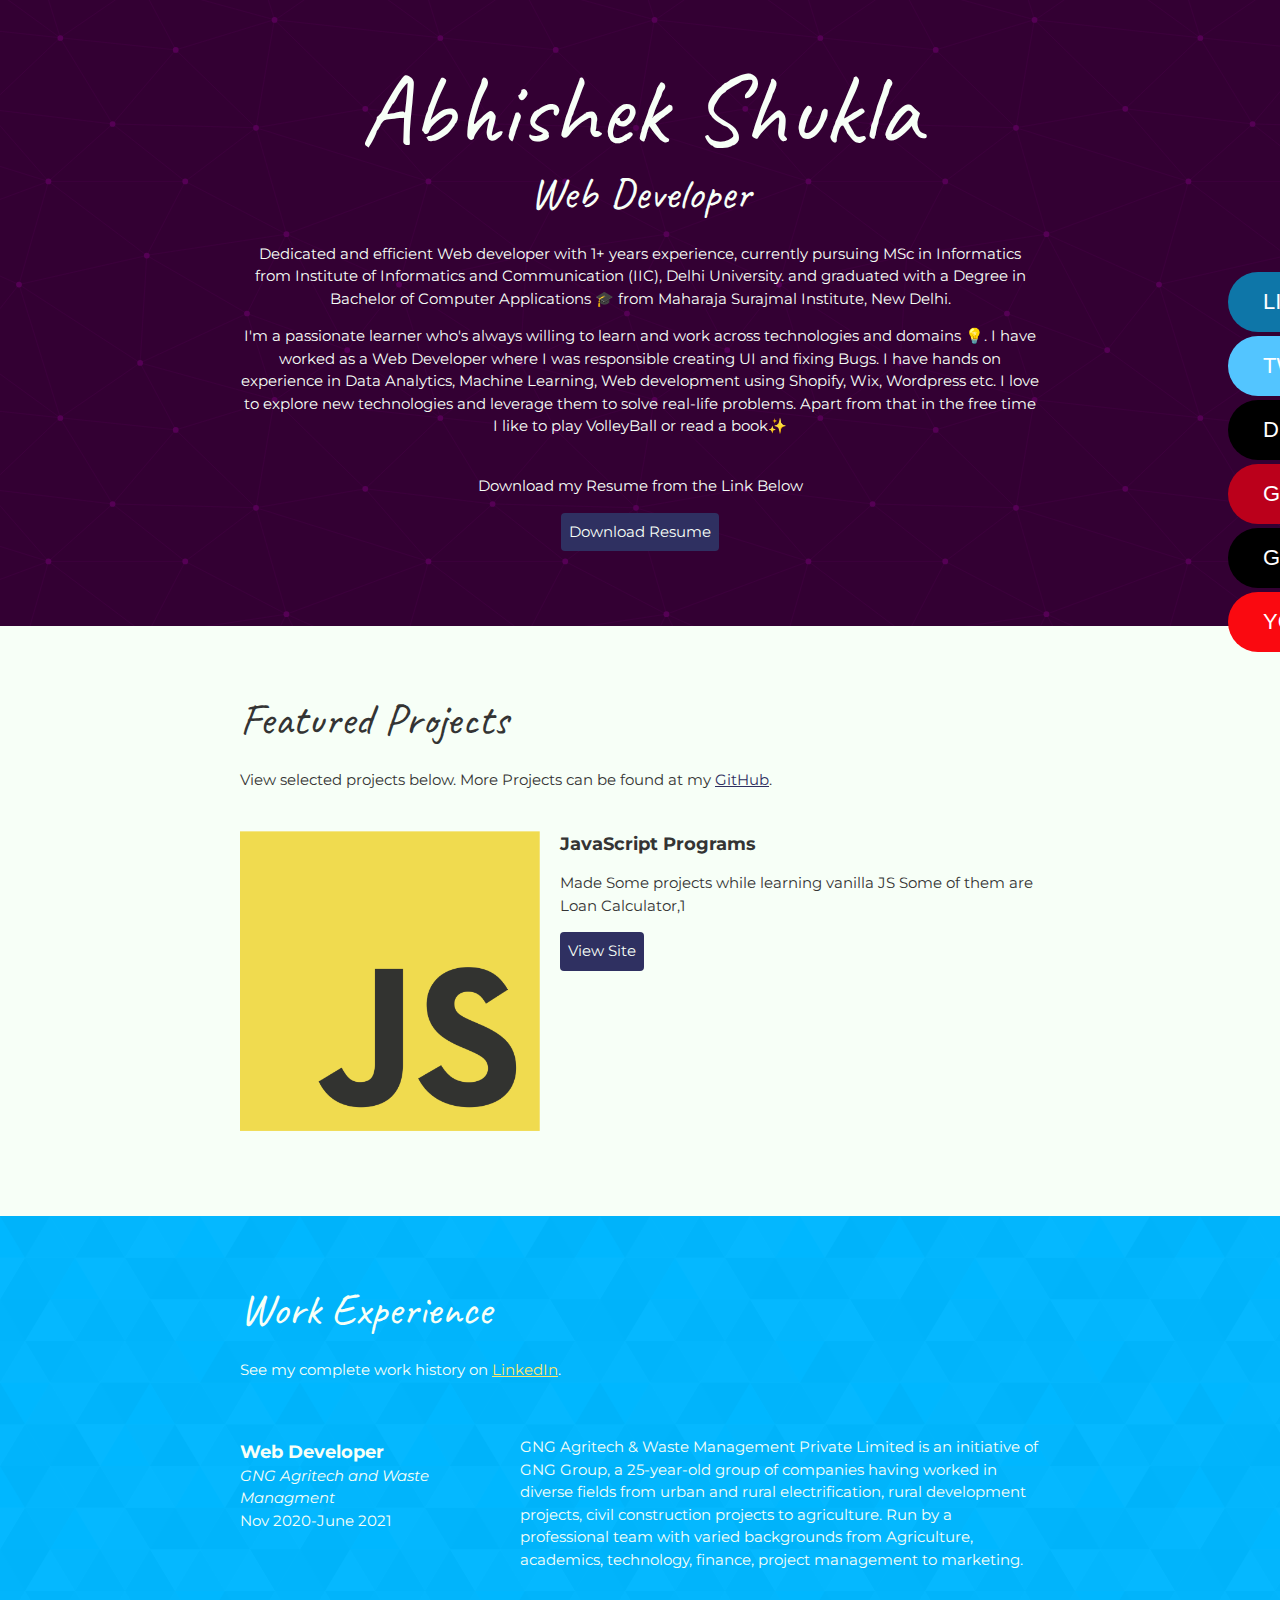
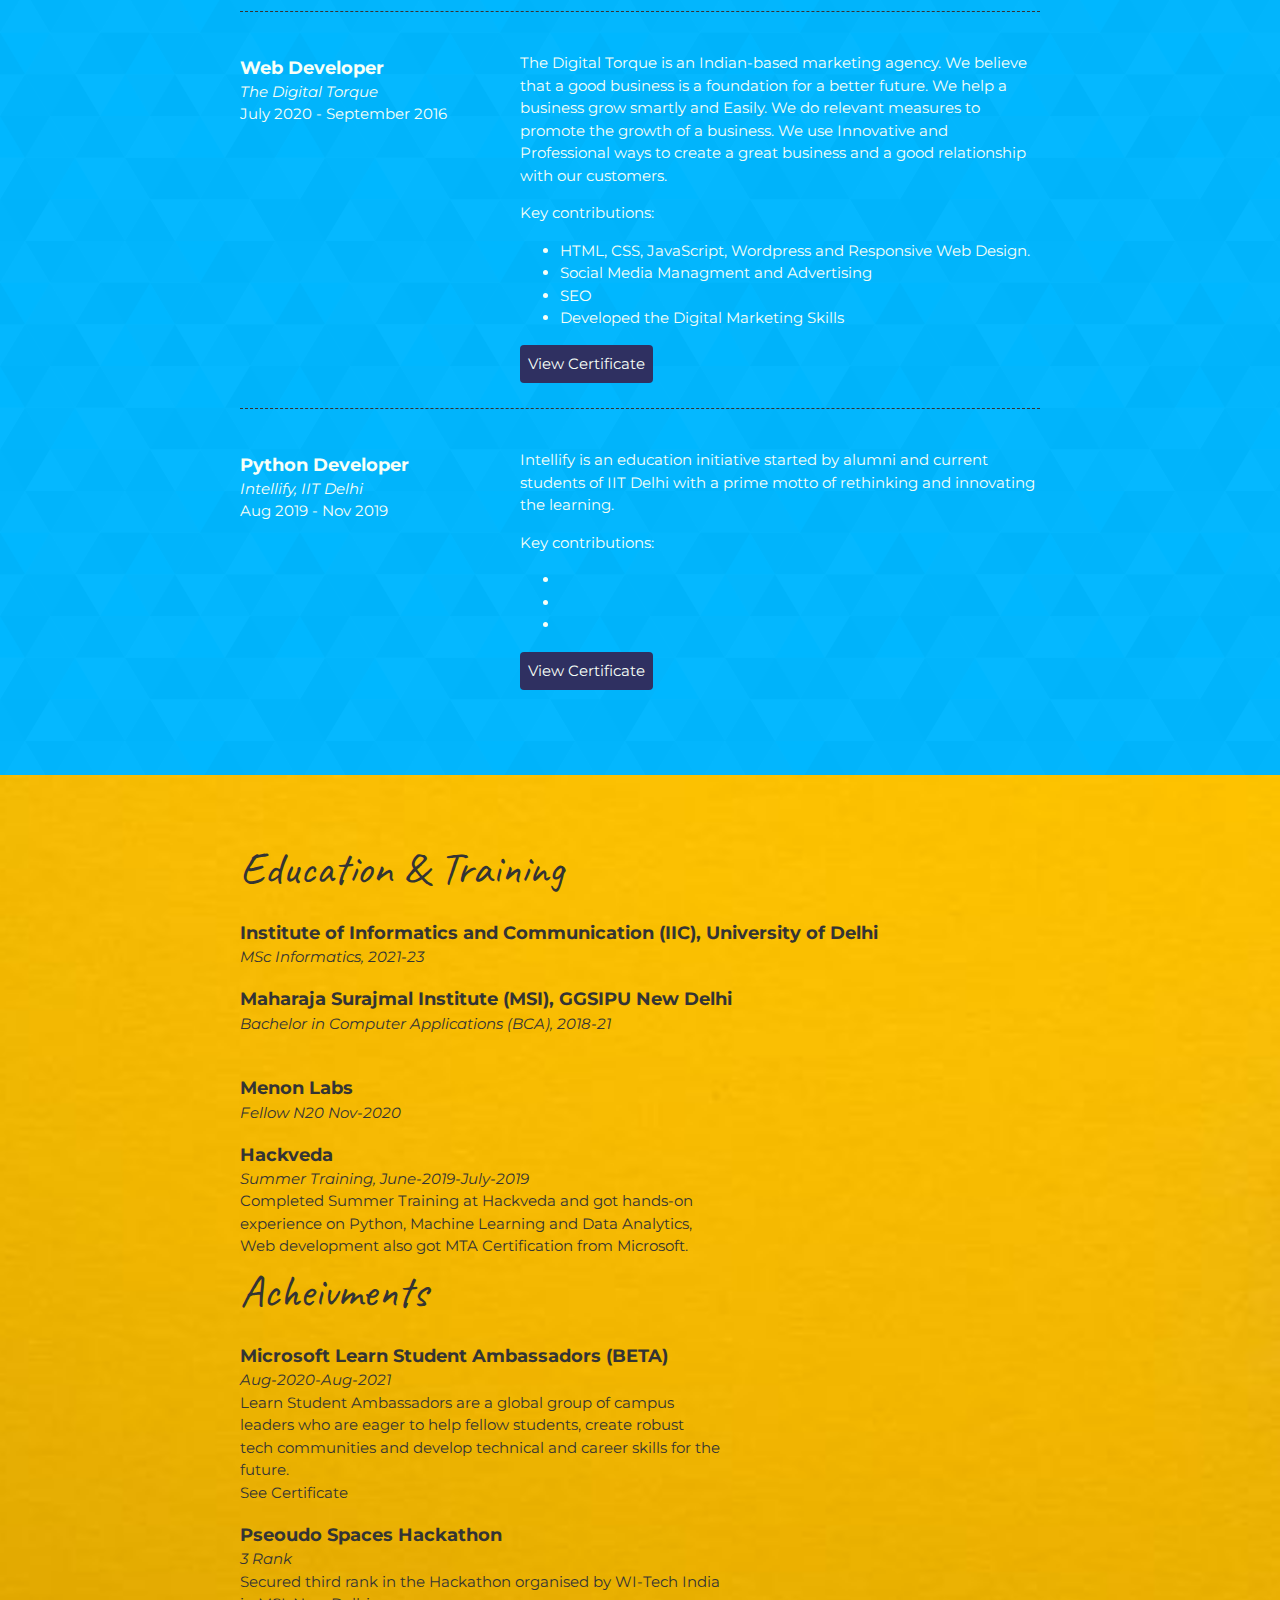
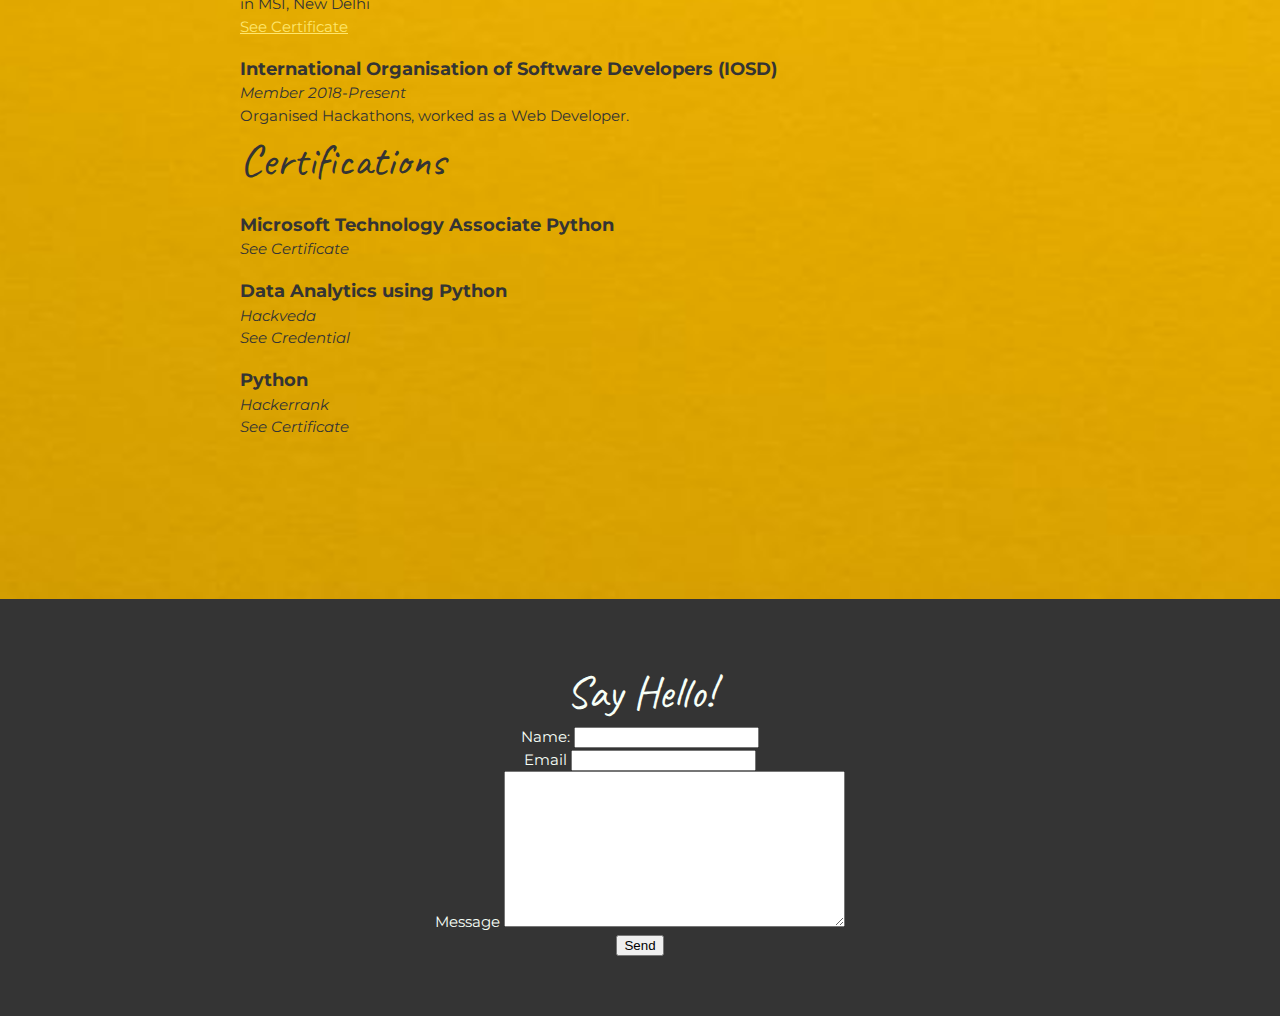
==== index.html @ 23617405 "Ehh" ====
<!DOCTYPE html>
<html lang="en">
  <head>
    <meta charset="UTF-8">
    <link rel="icon" type="image/png" href="images/favicon.png"/>
    <link rel="stylesheet" href="https://pro.fontawesome.com/releases/v5.10.0/css/all.css" integrity="sha384-AYmEC3Yw5cVb3ZcuHtOA93w35dYTsvhLPVnYs9eStHfGJvOvKxVfELGroGkvsg+p" crossorigin="anonymous"/>

    <meta name="google-site-verification" content="bgk4n_ODhE_HYdJQL4P-K6GZ8w7el0EC9BmQmCR1yPQ" />
    <meta name="google-site-verification" content="NrSRkJe7T40i4RYoN8w_GiXyP8vokve0S_ksG-rpF6I" />
    <meta name="viewport" content="width=device-width, initial-scale=1.0">
    <title>Abhishek Shukla</title>
    <link href="https://fonts.googleapis.com/css?family=Caveat|Montserrat:400,600&display=swap" rel="stylesheet">
    <link rel="stylesheet" href="css/styles.css">
  </head>
  <body>
    <div class="icons">
      <a href="https://www.linkedin.com/in/abhishek-shukla21/" class="linkedin" target="_blank"><i class="fab fa-linkedin"></i>LinkedIn</i></a>
      <a href="http://twitter.com/sarcaster_21" class="twitter" target="_blank"><i class="fab fa-twitter"></i>twitter</i></a>
      <a href="http://dev.to/abhishekshukla" class="dev" target="_blank"><i class="fab fa-dev"></i>Dev</a>
      <a href="mailto:shuklaabhishek1221@gmail.com" class="gmail" target="_blank"><i class="fas fa-envelope"></i>gmail</i></a>
      <a href="http://github.com/abhishek-shukla21" class="github" target="_blank"><i class="fab fa-github"></i>github</i></a>
      <a href="http://youtube.com/c/abhishek-shukla21" class="youtube" target="_blank"><i class="fab fa-youtube"></i>youtube</i></a>        
    </div>
    <main>
      <!-- ***************  ABOUT / PROFILE  ************** -->
      <header>
        <div class="content-wrap" alt="Abhishek Shukla">
          <h1>Abhishek Shukla</h1>
          <h2>Web Developer</h2> 
          
            <p>Dedicated and efficient Web developer with 1+ years experience, 
              currently pursuing MSc in Informatics from Institute of Informatics and Communication (IIC), Delhi University.
               and graduated with a Degree in Bachelor of Computer Applications 🎓 from Maharaja Surajmal Institute, New Delhi.
               </p> <p> I'm a passionate learner who's always willing to learn and work across technologies and domains 💡.
                 I have worked as a Web Developer where I was responsible creating UI and fixing Bugs.
                  I have hands on experience in Data Analytics, Machine Learning, Web development using Shopify, Wix, Wordpress etc.
               I love to explore new technologies and leverage them to solve real-life problems.
                Apart from that in the free time I like to play VolleyBall or read a book✨</p>
               <br> Download my Resume from the Link Below
          <p>
            <!-- <button type="button"> -->
              <a class="btn" href="https://github.com/abhishek-shukla21/abhishek-shukla21.github.io/raw/main/resume.pdf" target="_blank">Download Resume</a>
            <!-- </button> -->
          </p>
        </div>
      </header>
      
      
      <!-- ************ PROJECTS / PORTFOLIO  ************** -->
      <section class="projects">
        <div class="content-wrap divider">
          <h2>Featured Projects</h2>
          <p>View selected projects below. More Projects can be found at my <a href="https://github.com/abhishek-shukla21"> GitHub</a>.</p>

          <!-- Project 1 -->
          <section class="project-item">
            <img src="images/JavaScript-logo.png" alt="JavaScript Project">
            <h3>JavaScript Programs</h3>
            <p>Made Some projects while learning vanilla JS Some of them are Loan Calculator,1
              <!-- <code>Under Construction</code> -->
            </p>
            <a class="btn" href="https://js-programs.netlify.app/" target="_blank">View Site</a>
          </section>
          <!-- <section class="project-item">
            <img src="" alt="">
            <h3>Talk Banana App</h3>
            <p>A vanilla js Application</p>
            <a class="btn" href="https://minionjs.netlify.app/">View Site</a>
          </section>
          <section class="project-item">
            <img src="" alt="">
            <h3> </h3>
            <p></p>
            <a href=""></a>
          </section> -->

          <!-- <section class="project-item">
            <img src="" alt="">
            <h3></h3>
            <p></p>
            <a href=""></a>
          </section> -->

          <!-- Project 2 -->
          <!-- <section class="project-item">
            <img src="images/crud.png" alt="CRUD MEAN Application">
            <h3>MEAN CRUD Application</h3>
            <p>A MEAN (MongoDB, Express, Angualar and Node) based CRUD Application where you can perform crud operations for Employee record.</p>
            <a class="btn" href="#" target="_blank">View Live Site</a>
          </section> -->

          <!-- Project 3 -->
          <!-- <section class="project-item">
            <img src="images/Notes.png" alt="Notes Casa">
            <br> <br>
            <h3>Notes Casa</h3>
            <p>A MEAN (MongoDB, Express, Angualar and Node) based Application for notes</p>
            <a class="btn" href="#" target="_blank">View Live Site</a>
          </section>
        </div>
        <div style="text-align: center">
        <a class="btn" href="https://js-programs.netlify.app/" target="_blank">More Projects</a> <br>
      </div> -->
      </section>
        
      <!-- ****************  WORK EXPERIENCE  ******************** -->
      <section class="work-experience">
        <div class="content-wrap item-details divider">
          <h2>Work Experience</h2>
          <p>See my complete work history on <a href="https://www.linkedin.com/in/abhishek-shukla21/">LinkedIn</a>.</p>

          <!-- Job 1 -->
          <section class="job-item">
            <div class="job-details">
              <h3>Web Developer</h3>
              <p>GNG Agritech and Waste Managment</p>
              <p>Nov 2020-June 2021</p>
            </div>
            <div class="job-summary">
              <p>GNG Agritech & Waste Management Private Limited is an initiative of GNG Group, a 25-year-old group of companies having worked in diverse fields from urban and rural electrification, rural development projects, civil construction projects to agriculture.
                Run by a professional team with varied backgrounds from Agriculture, academics, technology, finance, project management to marketing.</p>
            </div>
          </section>

          <!-- Job 2 -->
          <section class="job-item">
            <div class="job-details">
              <h3>Web Developer</h3>
              <p>The Digital Torque</p>
              <p>July 2020 - September 2016</p>
            </div>
            <div class="job-summary">
              <p>The Digital Torque is an Indian-based marketing agency. We believe that a good business is a foundation for a better future.
                We help a business grow smartly and Easily. We do relevant measures to promote the growth of a business. 
                We use Innovative and Professional ways to create a great business and a good relationship with our customers.
                </p>
              <p>Key contributions:</p>
                <ul>
                    <li>HTML, CSS, JavaScript, Wordpress and Responsive Web Design.</li>
                    <li>Social Media Managment and Advertising</li>
                    <li>SEO</li>
                    <li>Developed the Digital Marketing Skills </li>
                </ul>                
              <a class="btn" href="https://drive.google.com/file/d/1EvlgmGXKt0VmUloW1b1O8UQC53RNJA2L/view?usp=sharing" target="_blank">View Certificate</a>
            </div>
          </section>

          <!-- Job 3 -->
          <section class="job-item">
            <div class="job-details">
              <h3>Python Developer</h3>
              <p>Intellify, IIT Delhi</p>
              <p>Aug 2019 - Nov 2019</p>
            </div>
            <div class="job-summary">
              <p>Intellify is an education initiative started by alumni and current students of IIT Delhi 
                with a prime motto of rethinking and innovating the learning.</p>
              <p>Key contributions:</p>
              <ul>
                <li></li>
                <li></li>
                <li></li>
              </ul>
               <a class="btn" href="https://drive.google.com/file/d/15cMIaVwfA1uBkoXxJoBGhqQLwFqW1HRt/view?usp=sharing" target="_blank">View Certificate</a>
            </div>
          </section>
         
        </div>
        <!-- <a class="btn" href="https://drive.google.com/drive/folders/1JPsxCYr1h5CL_lz5rI71n4Y3S1F4MNcY?usp=sharing" target="_blank">See More</a> <br> -->
      </section>
      
      
      
      <!-- *************  EDUCATION & CERTIFICATIONS *********** -->
      <section class="education">
        <div class="content-wrap item-details">
          <h2>Education & Training</h2>
          <section>
            <h3>Institute of Informatics and Communication (IIC), University of Delhi</h3>
            <p> <i>MSc Informatics, 2021-23</i> </p>
          </section>

          <section>
            <h3>Maharaja Surajmal Institute (MSI), GGSIPU New Delhi</h3>
            <p> <i>Bachelor in Computer Applications (BCA), 2018-21</i> </p>
          </section> <br>
           <section>
            <h3>Menon Labs</h3>
            <p>Fellow N20 Nov-2020</p>          
          </section>
           <section>
            <h3>Hackveda</h3>
            <p>Summer Training, June-2019-July-2019</p>
            <p>Completed Summer Training at Hackveda and got hands-on experience on Python, Machine Learning and Data Analytics, Web development
              also got MTA Certification from Microsoft.</p>          
           </section>

          <h2>Acheivments</h2>
          <section>
            <h3>Microsoft Learn Student Ambassadors (BETA)</h3>
            <p>Aug-2020-Aug-2021</p>
            <p>Learn Student Ambassadors are a global group of campus leaders who are eager to help fellow students, 
              create robust tech communities and develop technical and career skills for the future.</p>
              <p>See Certificate</p>
          </section>
          <!-- <section>
            <h3>Internshala Student Partner</h3>
            <h2></h2>
            <p>Internshala is India's no.1 internship and training platform with 40000+ paid internships in Engineering, MBA, media, law, arts, and other streams.</p>
            <p>See Certificate</p>
          </section> -->
          <section>
            <h3>Pseoudo Spaces Hackathon</h3>
            <p>3 Rank</p>
            <p>Secured third rank in the Hackathon organised by WI-Tech India in MSI, New Delhi</p>
            <a href="#">See Certificate</a>
          </section>
          <section>
            <h3>International Organisation of Software Developers (IOSD)</h3>
            <p>Member 2018-Present</p>
            <p>Organised Hackathons, worked as a Web Developer.</p>
          </section>
          <h2>Certifications</h2>
          <section>
            <h3>Microsoft Technology Associate Python</h3>
            <p> <i> <a href=""></a> See Certificate</i> </p>
          </section>
          <section>
            <h3>Data Analytics using Python</h3>
            <p>Hackveda</p>
            <i> <a href=""></a> See Credential</i>
          </section>
          <section>
            <h3>Python</h3>
            <p>Hackerrank</p>
            <p><i> <a href=""></a> See Certificate</i></p>
          </section>
          <section>

          </section>                    
        </div>
      </section>

      
      

      <!-- ************  CONTACT INFO / SOCIAL MEDIA  ************ -->
      <footer>
        <div class="content-wrap">
          <h2>Say Hello!</h2>
          <form>
            <label for="fname">Name:</label>
            <input type="text" id="fname" name="fname"><br>
            <label for="email">Email</label>
            <input type="email" name="email" id="email"><br>
            <label for="fname">Message</label>           
            <textarea cols="40" rows="10" value="address">    
            </textarea> <br>
            <input type="submit" value="Send">
          </form>         
        </div>
      </footer>

    </main>
  </body>
</html>
---- css/styles.css ----
/*
COLOR PALETTE
https://coolors.co/f7fff7-343434-2f3061-ffe66d-a1c6d7
#F7FFF7 - almost white
#343434 - dark gray - almost black
#2F3061 - blue dark
#FFE66D - yellow
#A1C6D7 - blue light
*/


/* Global styles
------------------------------------*/
html {
  box-sizing: border-box;
}
*, *:before, *:after {
  box-sizing: inherit;
}
.content-wrap .btn {
  color: #F7FFF7;
  background: #2F3061;
  text-decoration: none;
  padding: 8px;
  border-radius: 4px;
  display: inline-block;
}
.projects .btn:hover {
  background: rgba(47, 48, 97, 80%);
 
}
body {
  color: #343434;
  margin: 0;
  padding: 0;
  font-family: 'Montserrat', sans-serif;
  font-size: 15px;
  line-height: 1.5;
}
img {
  width: 300px;
}
a {
  color: #FFE66D;
}
a:hover {
  text-decoration: none;
}
h1 {
  font-size: 100px;
  line-height: 1;
}
h2 {
  font-size: 45px;
}
h1, h2 {
  font-family: 'Caveat', cursive;
  font-weight: 400;
  margin: 0;
}
.content-wrap {
  max-width: 800px;
  width: 85%;
  margin: 0 auto;
  padding: 60px 0;
}
h3 {
  margin-bottom: 0;
}
.item-details h3 + p {
  font-style: italic;
}
.item-details h3 ~ p {
  margin: 0;
}
.divider > section {
  border-bottom: 1px dashed #343434;
  padding: 25px 0;
}
.divider > section:last-of-type {
  border-bottom: none;
}


/* Profile
------------------------------------*/
header {
  /* background: #2F3061;
  color: #F7FFF7; */
  
  background-image: url(/images/endless-constellation.svg);
  color: #F7FFF7;

}


/* Projects
------------------------------------*/
.projects {
  background: #F7FFF7;
}
.projects a {
  color: #2F3061;
}
.projects .btn {
  color: #F7FFF7;
  background: #2F3061;
  text-decoration: none;
  padding: 8px;
  border-radius: 4px;
  display: inline-block;
}
.projects .btn:hover {
  background: rgba(47, 48, 97, 80%);
}
.project-item {
  overflow: hidden;
}
.project-item h3 {
  margin-top: 0;
}


/* Work Experience
------------------------------------*/
.work-experience {
  /* background: #A1C6D7; */
  background-image: url("/images/large-triangles.svg");
  color: #F7FFF7;
}


/* Certificates 
------------------------------------*/
.certificates {
  background: #2a9d8f;
}

/* Skills
------------------------------------*/
.skills {
  background: #F7FFF7;
}



/* Education
------------------------------------*/
.education {
  background-image: url(../images/joanna-kosinska-unsplash.jpg);
  background-size: cover;
  background-position: top right;
  padding-bottom: 100px;
}
.education p {
  width: 60%;
}


/* Contact Info
------------------------------------*/
footer {
  background: #343434;
  color: #F7FFF7;
}
.contact-list {
  list-style-type: none;
  padding: 0;
}
.contact-list a {
  padding: 15px;
  display: inline-block;
}


/* Responsive
------------------------------------*/
@media screen and (min-width:750px){
  header, footer {
    text-align: center;
  }
  .project-item img {
    float: left;
    margin-right: 20px;
  }

  .job-item {
    display: grid;
    grid-template-columns: 1fr 2fr;
    column-gap: 20px;
  }
  .contact-list {
    display: flex;
    justify-content: center;
  }
}

@media screen and (max-width:749px){
  h1 {
    font-size: 75px;
    line-height: 0.9;
    margin-bottom: 20px;
  }
  h2 {
    line-height: 1;
  }
  .contact-list a {
    padding: 5px;
  }
}


/* social media */
.icons{
  position: fixed;
  top: 30%;
  right: 0%;
  width: 200px;
  display: flex;
  flex-direction: column;
}
.icons a {
  text-decoration: none;
  text-transform: uppercase;
  padding: 10px;
  font-size: 22px;
  font-family: 'Oswalad', sans-serif;
  margin: 2px;
  text-align: left;
  border-radius: 50px 0px 0px 50px ;
  
  transform: translate(146px, 0\px);
  transition: all 0.75s;
}
.icons a:hover{
  transform: translate(0px, 0px);
}
.icons a i {
  margin-right: 25px;
  background-color: white;
  height: 40px;
  width: 40px;
  color: black;
  text-align: center;
  line-height: 40px;
  border-radius: 50%;
  transition: all 0.5s;
}
.icons a:hover i {
  transform: rotate(360deg);
}
.icons a i.fa-linkedin{
  color: #0e76a8;
}
.icons a i.fa-twitter{
  color: #53c5ff;
}
.icons a i.fa-envelope{
  color: #BB001B;
}
.icons a i.fa-youtube{
  color: #fa0910;
}
.icons a i.fa-github{
  color: black;
}
.icons a i.fa-dev{
  color: black;
}
.linkedin {
  background-color: #0e76a8 ;
  color: white;
}
.gmail {
  background-color: #BB001B ;
  color: white;
}
.twitter {
  background-color: #53c5ff ;
  color: white;
}
.youtube {
  background-color: #fa0910 ;
  color: white;
}
.github {
  background-color: black ;
  color: white;
}
.dev {
  background-color: black ;
  color: white;
}
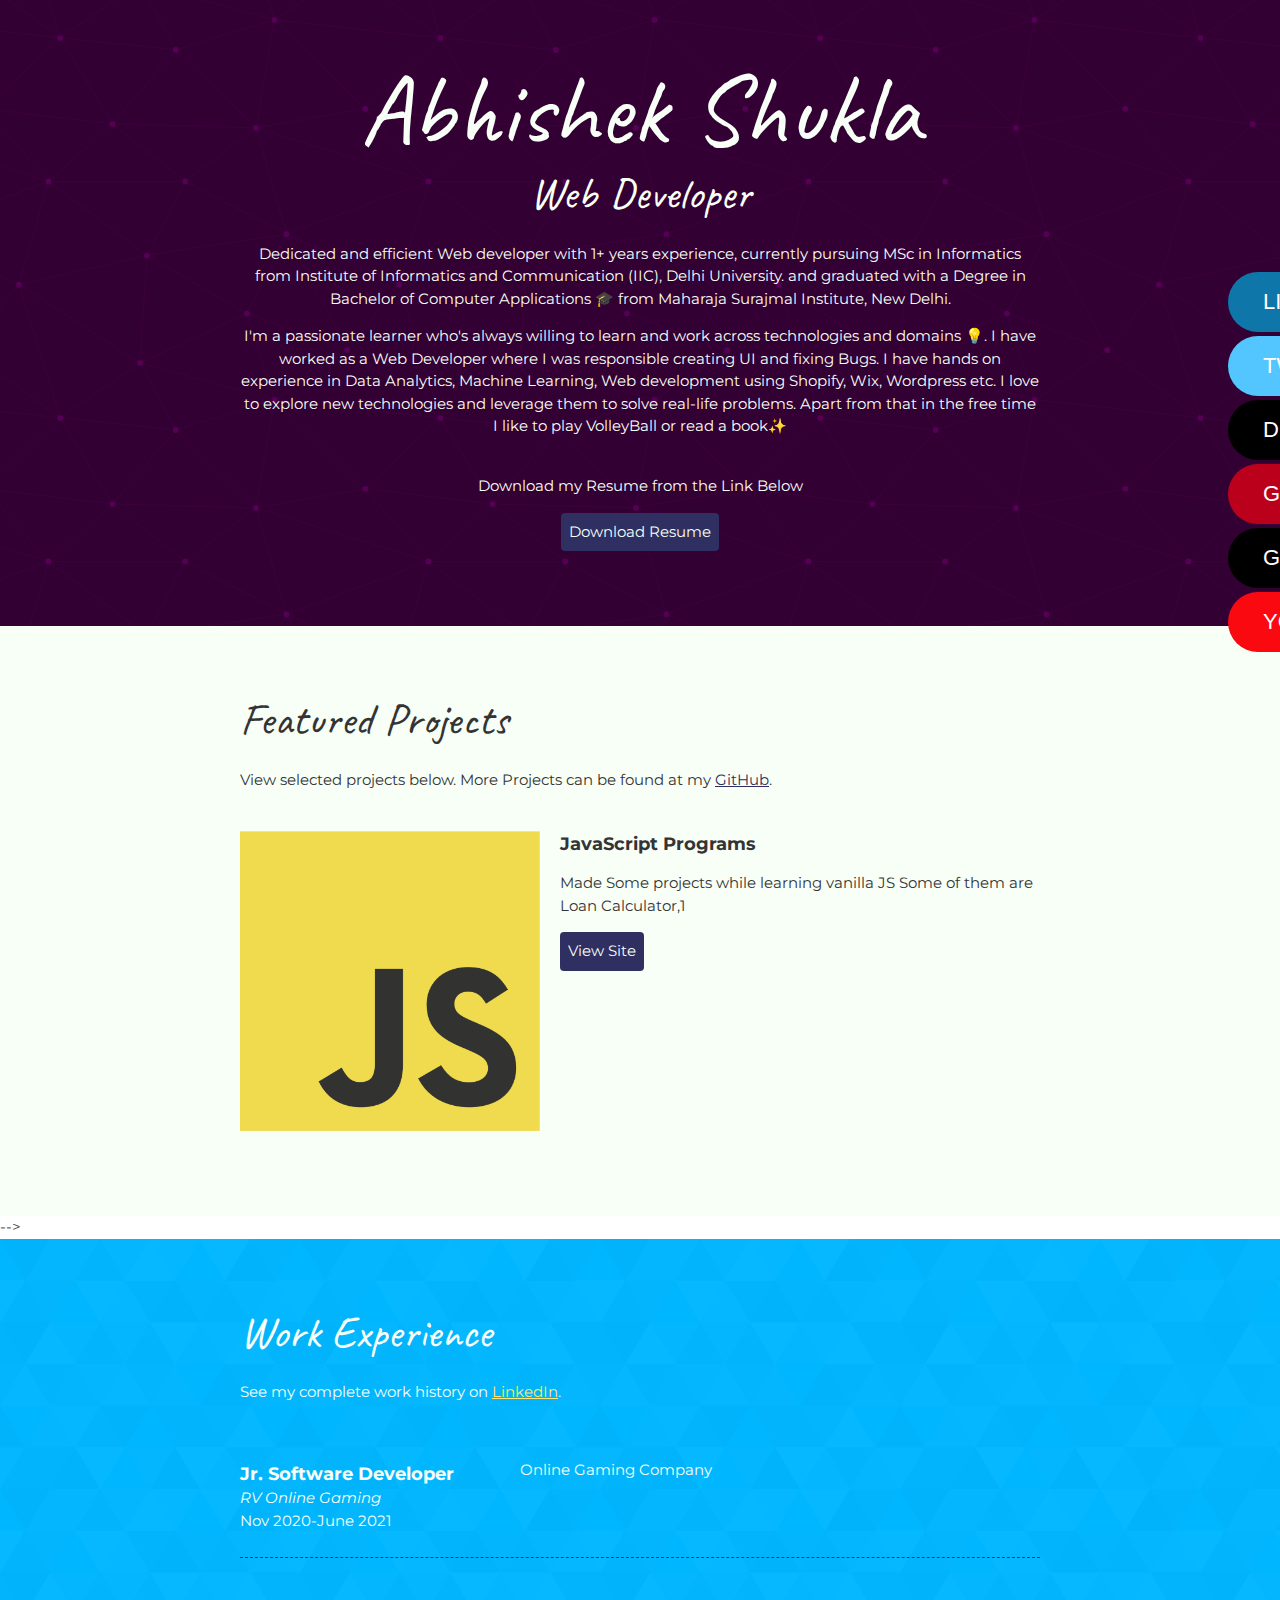
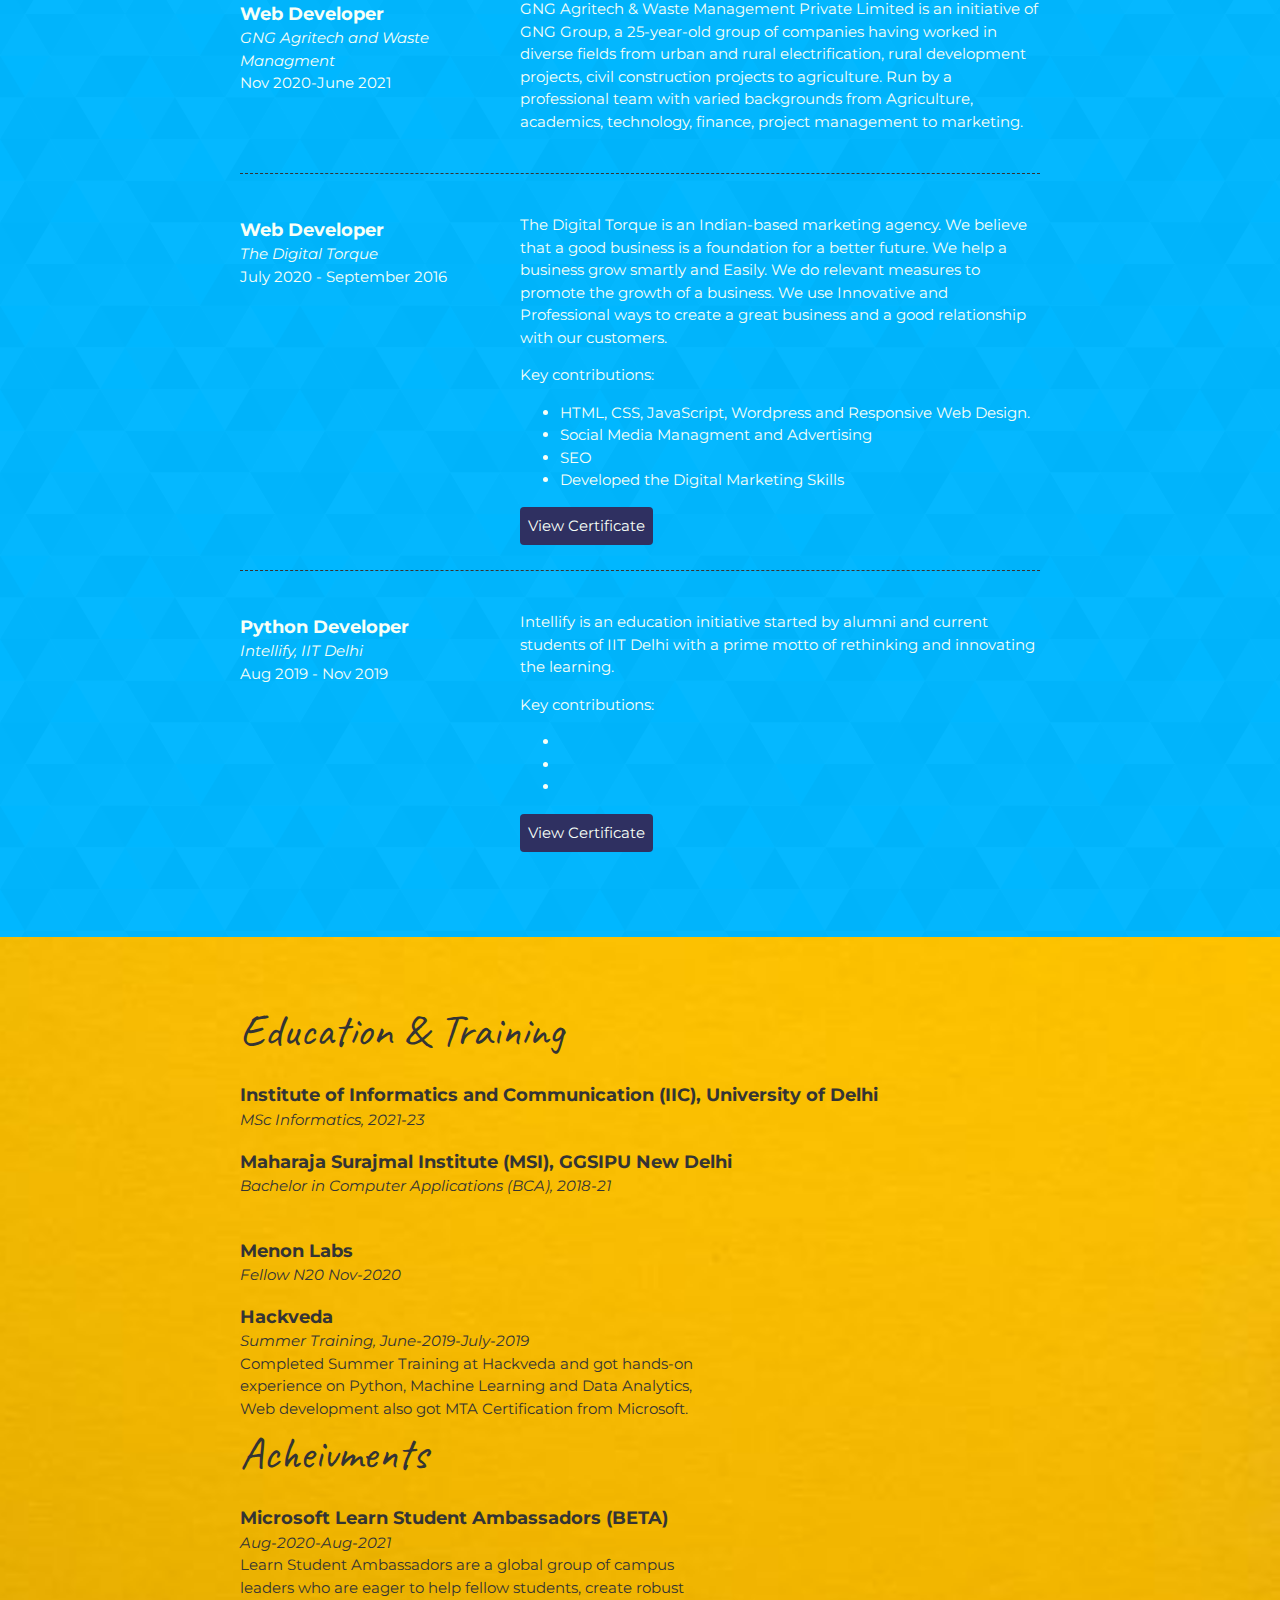
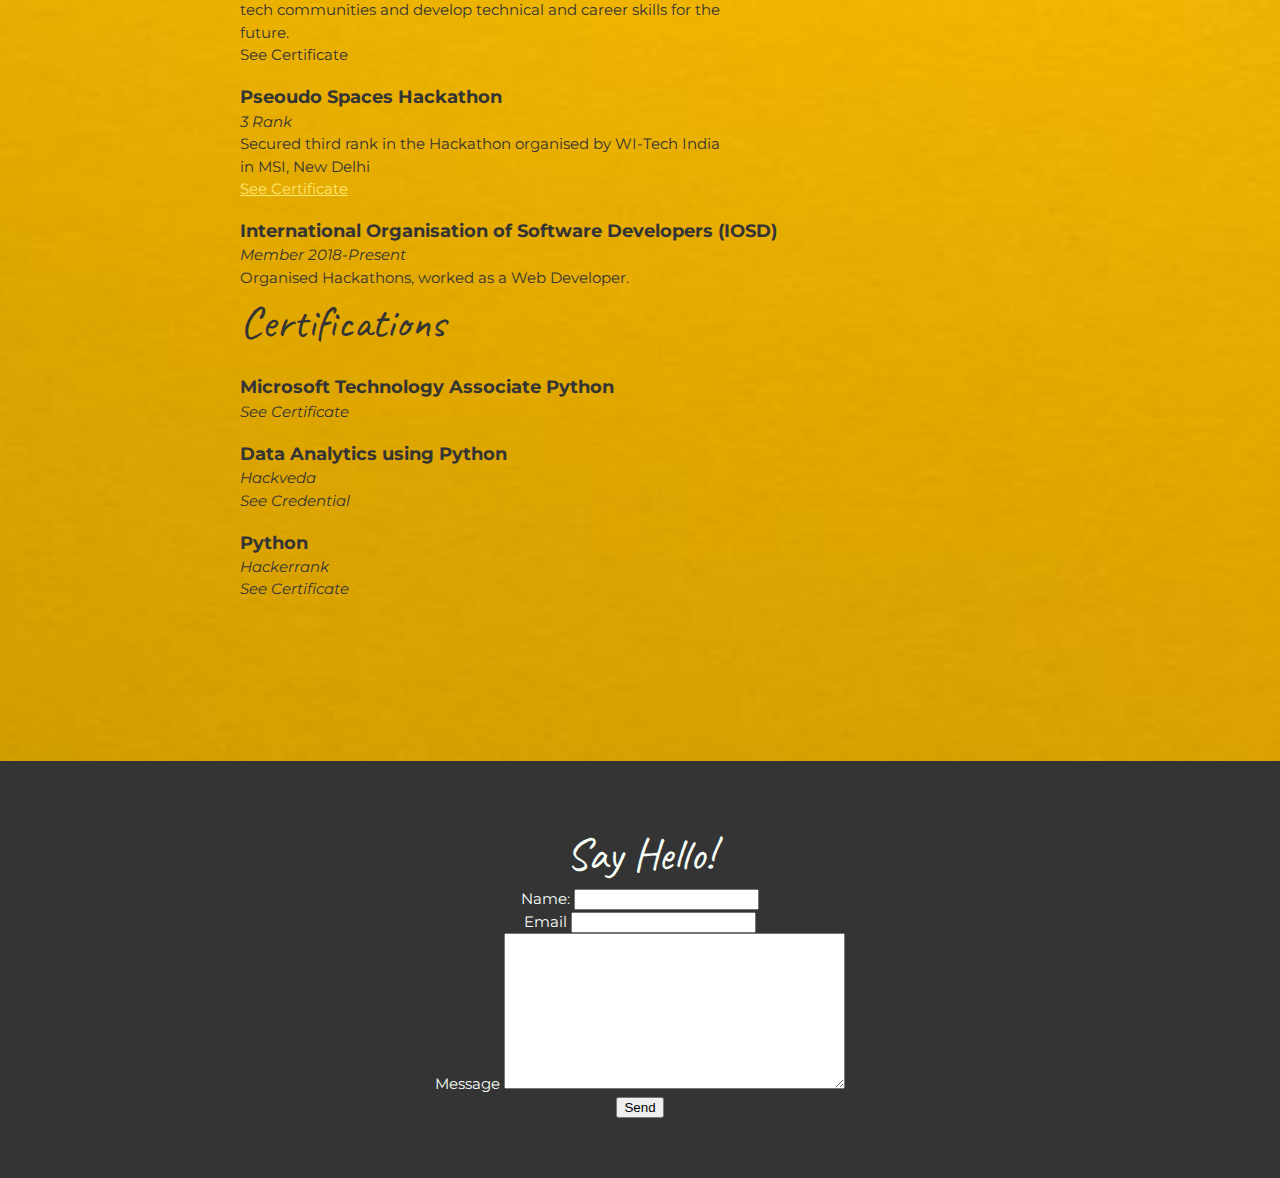
==== commit 567616ac: "Update index.html" ====
--- a/index.html
+++ b/index.html
@@ -45,7 +45,7 @@
         </div>
       </header>
       
-      
+<!--       
       <!-- ************ PROJECTS / PORTFOLIO  ************** -->
       <section class="projects">
         <div class="content-wrap divider">
@@ -102,12 +102,24 @@
         <a class="btn" href="https://js-programs.netlify.app/" target="_blank">More Projects</a> <br>
       </div> -->
       </section>
-        
+         -->
       <!-- ****************  WORK EXPERIENCE  ******************** -->
       <section class="work-experience">
         <div class="content-wrap item-details divider">
           <h2>Work Experience</h2>
           <p>See my complete work history on <a href="https://www.linkedin.com/in/abhishek-shukla21/">LinkedIn</a>.</p>
+          
+           <!-- Job 1 -->
+          <section class="job-item">
+            <div class="job-details">
+              <h3>Jr. Software Developer</h3>
+              <p>RV Online Gaming</p>
+              <p>Nov 2020-June 2021</p>
+            </div>
+            <div class="job-summary">
+              <p>Online Gaming Company</p>
+            </div>
+          </section>
 
           <!-- Job 1 -->
           <section class="job-item">
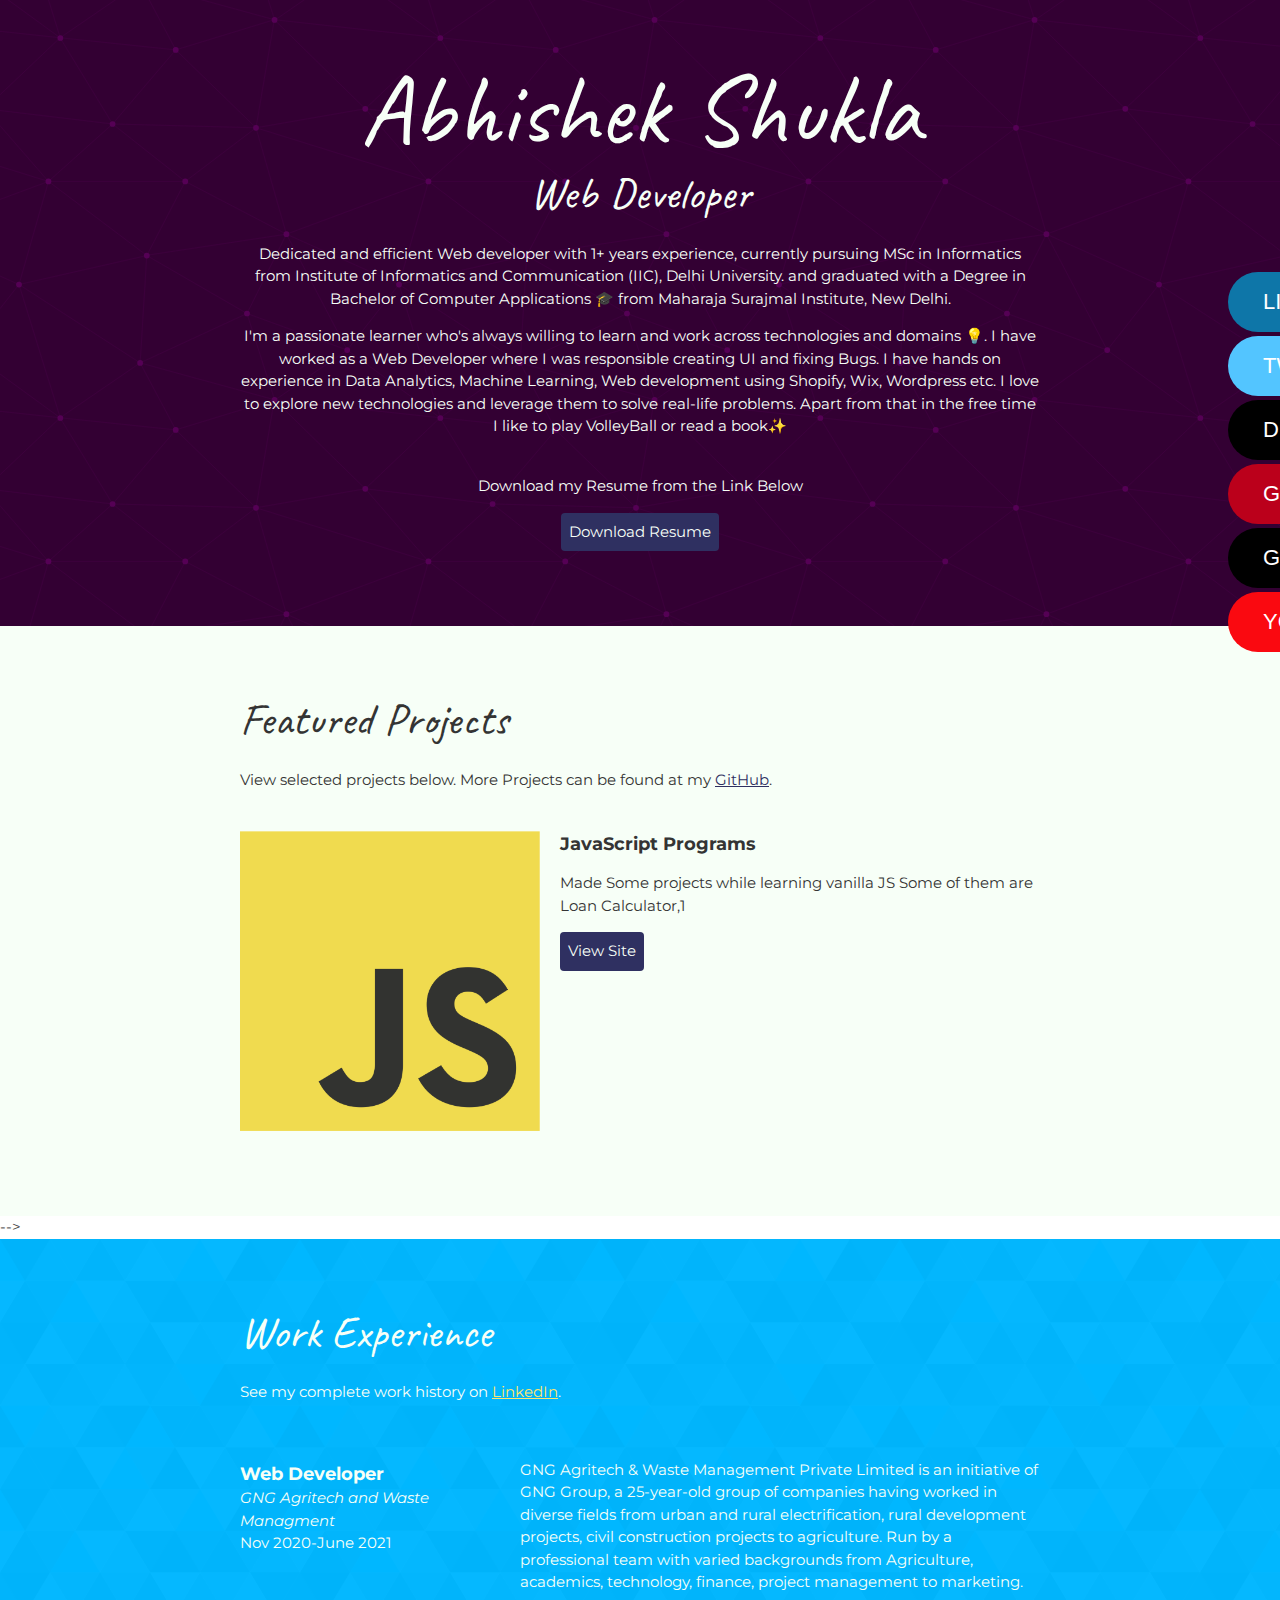
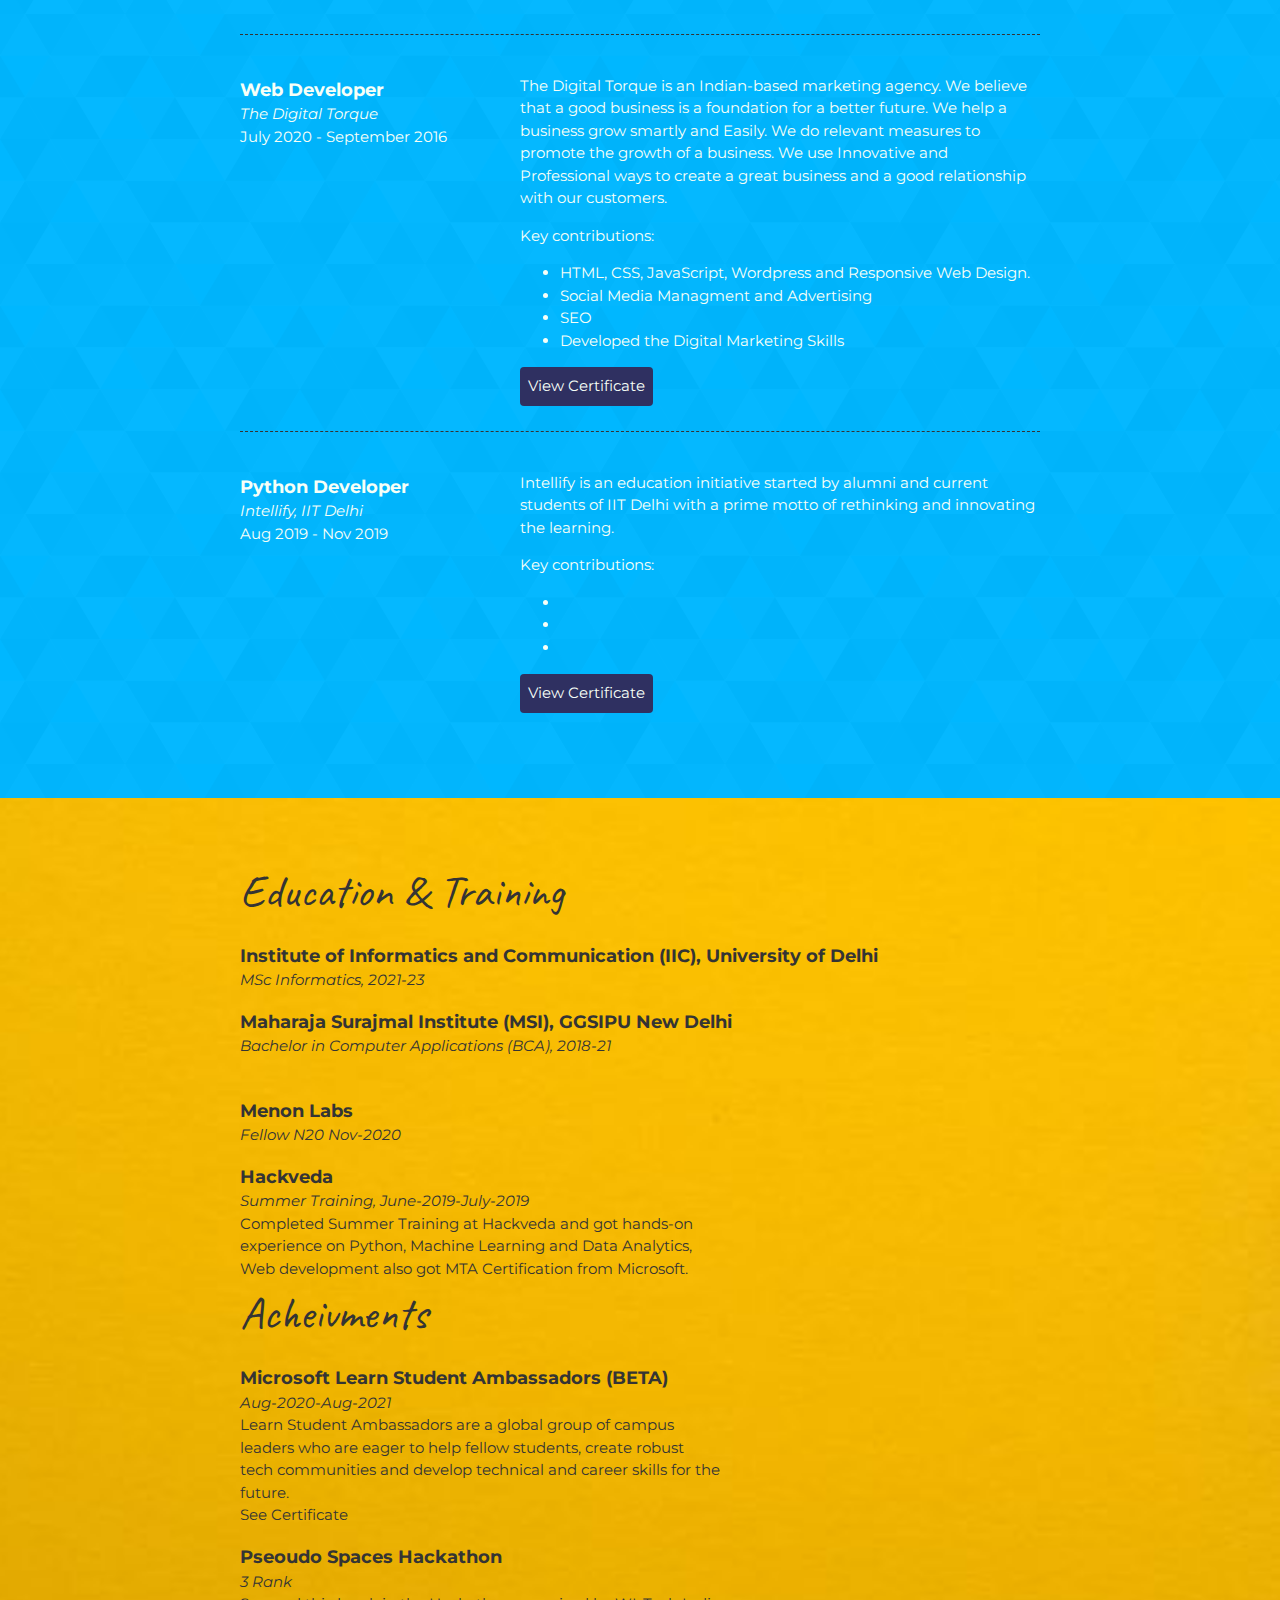
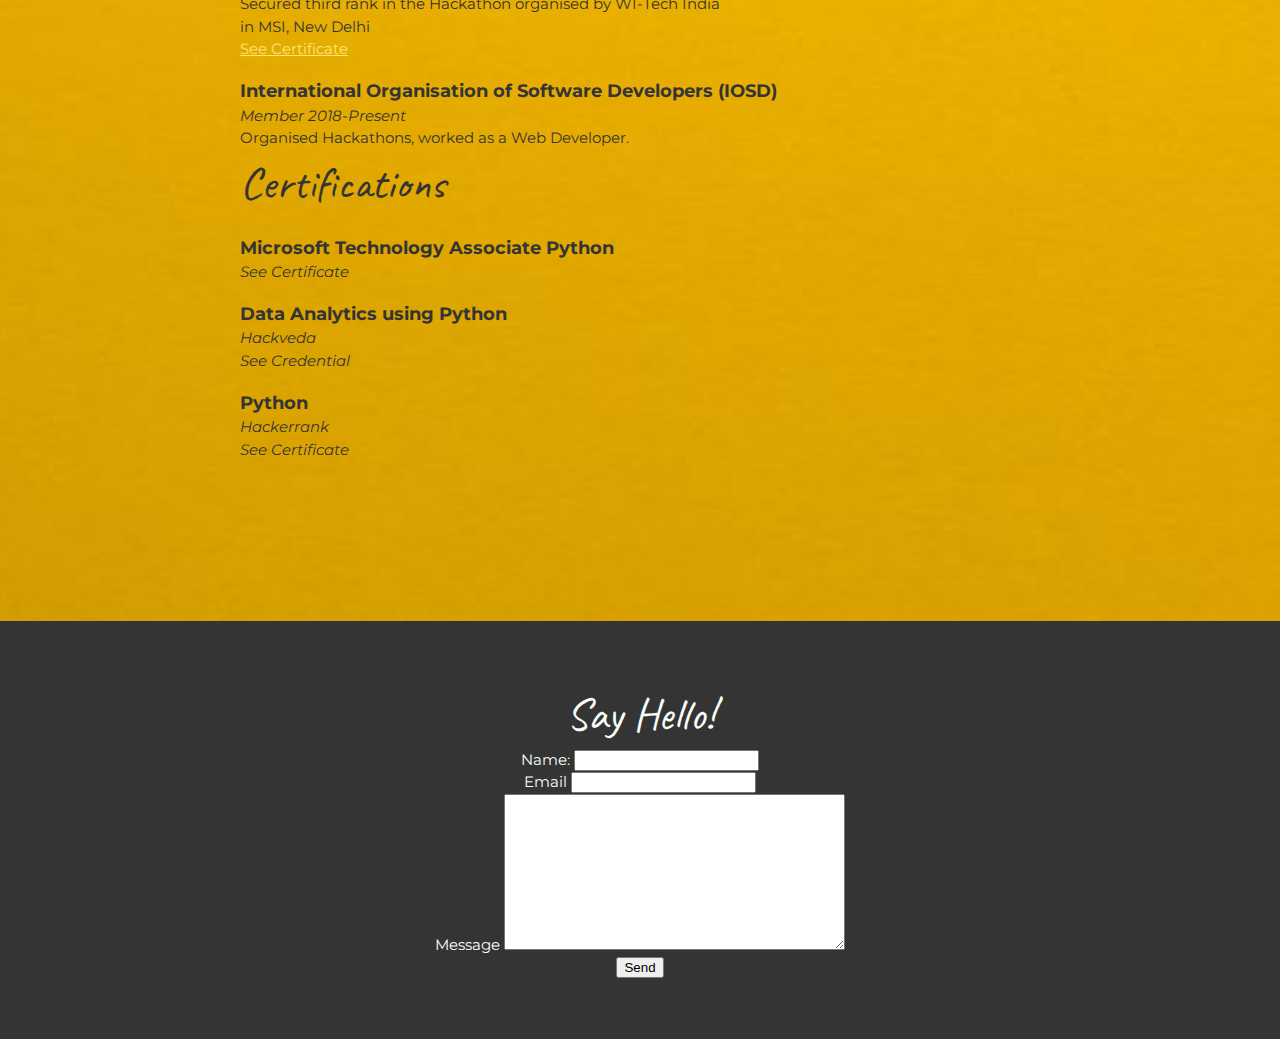
==== commit 674a1363: "Update index.html" ====
--- a/index.html
+++ b/index.html
@@ -110,16 +110,7 @@
           <p>See my complete work history on <a href="https://www.linkedin.com/in/abhishek-shukla21/">LinkedIn</a>.</p>
           
            <!-- Job 1 -->
-          <section class="job-item">
-            <div class="job-details">
-              <h3>Jr. Software Developer</h3>
-              <p>RV Online Gaming</p>
-              <p>Nov 2020-June 2021</p>
-            </div>
-            <div class="job-summary">
-              <p>Online Gaming Company</p>
-            </div>
-          </section>
+        
 
           <!-- Job 1 -->
           <section class="job-item">
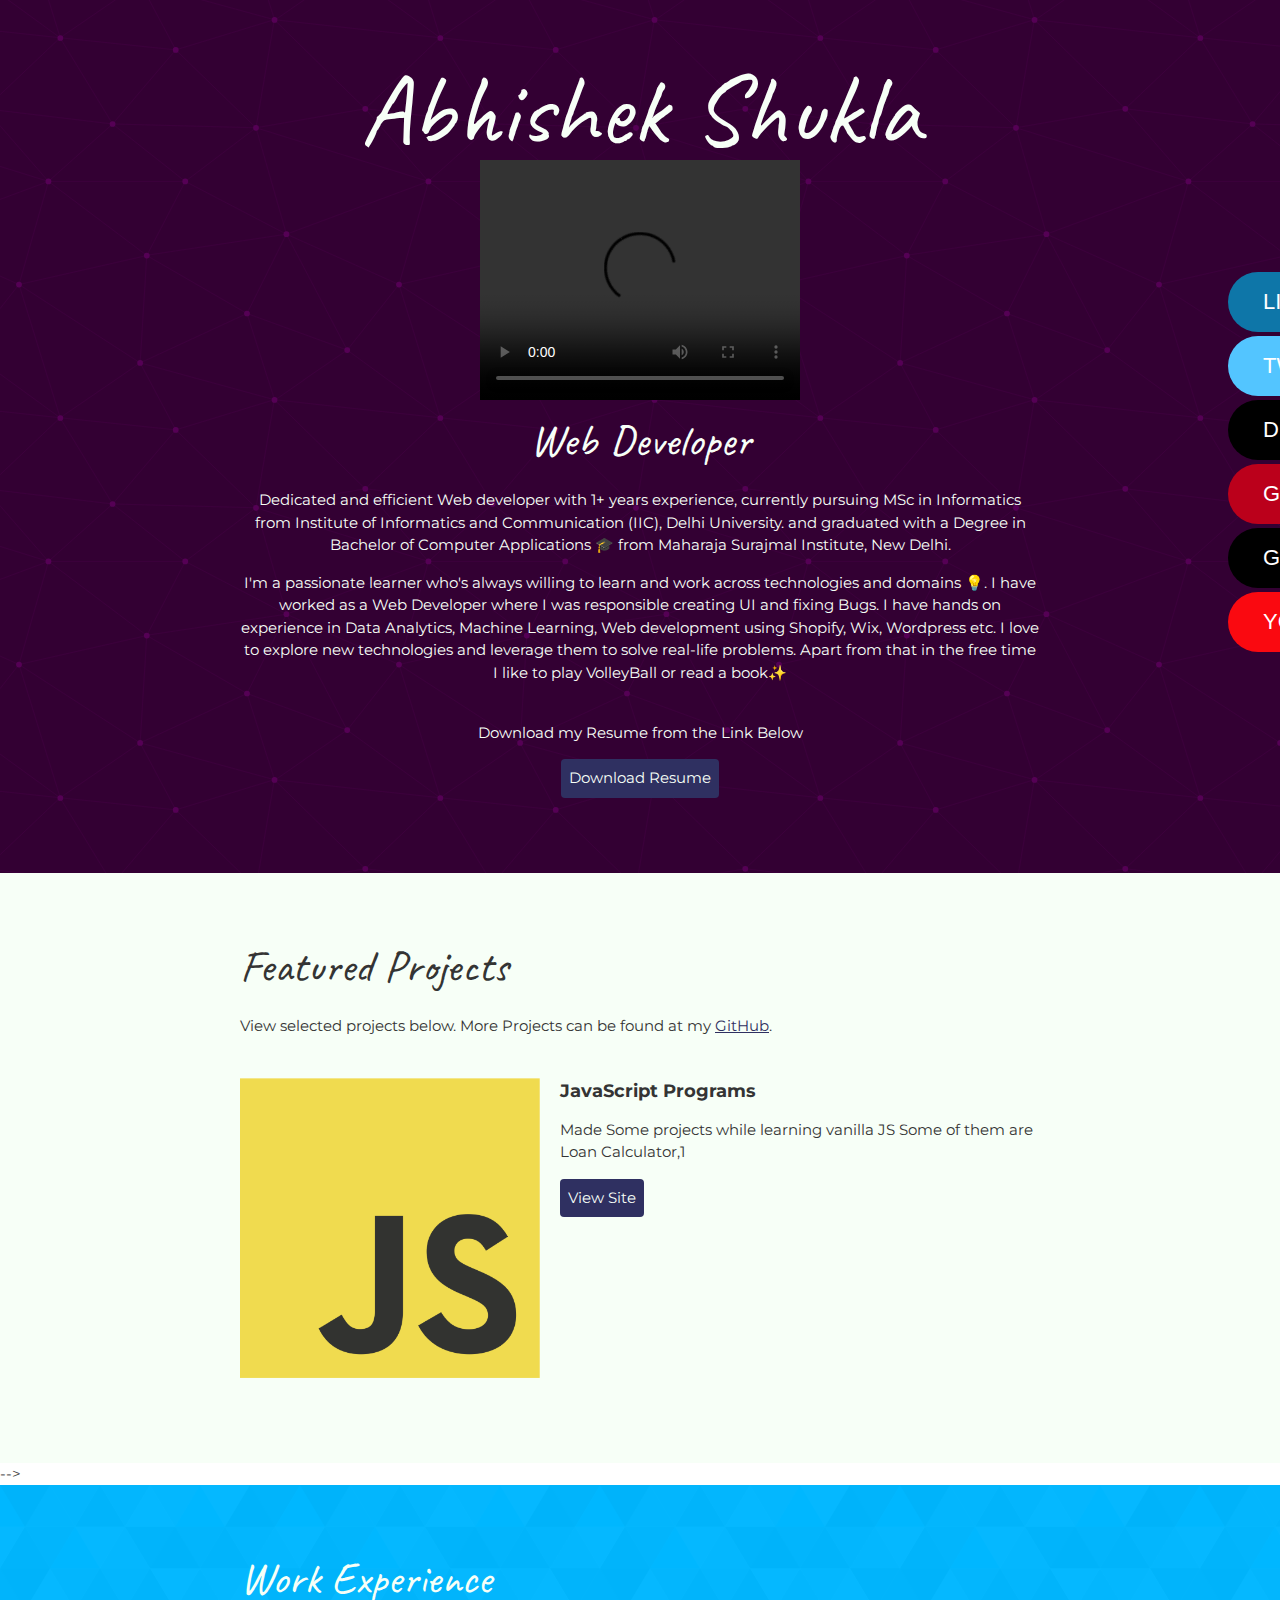
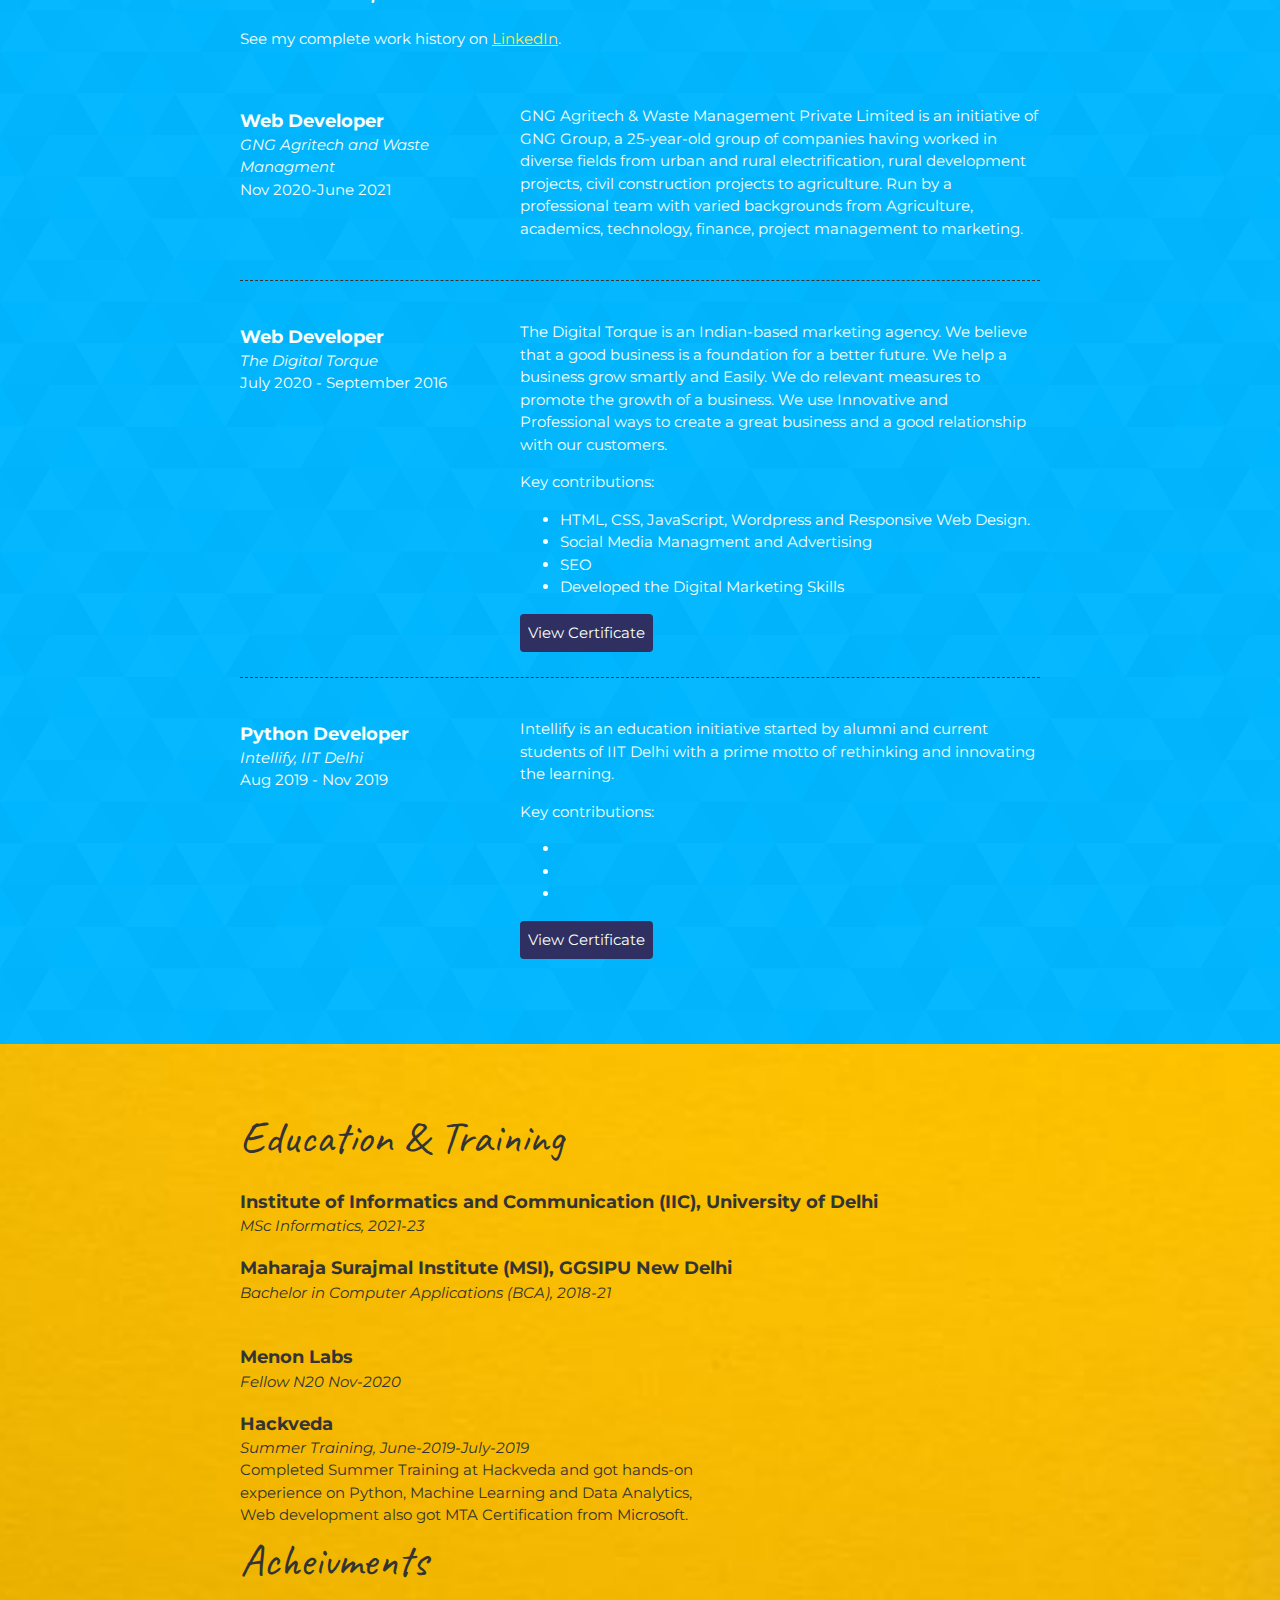
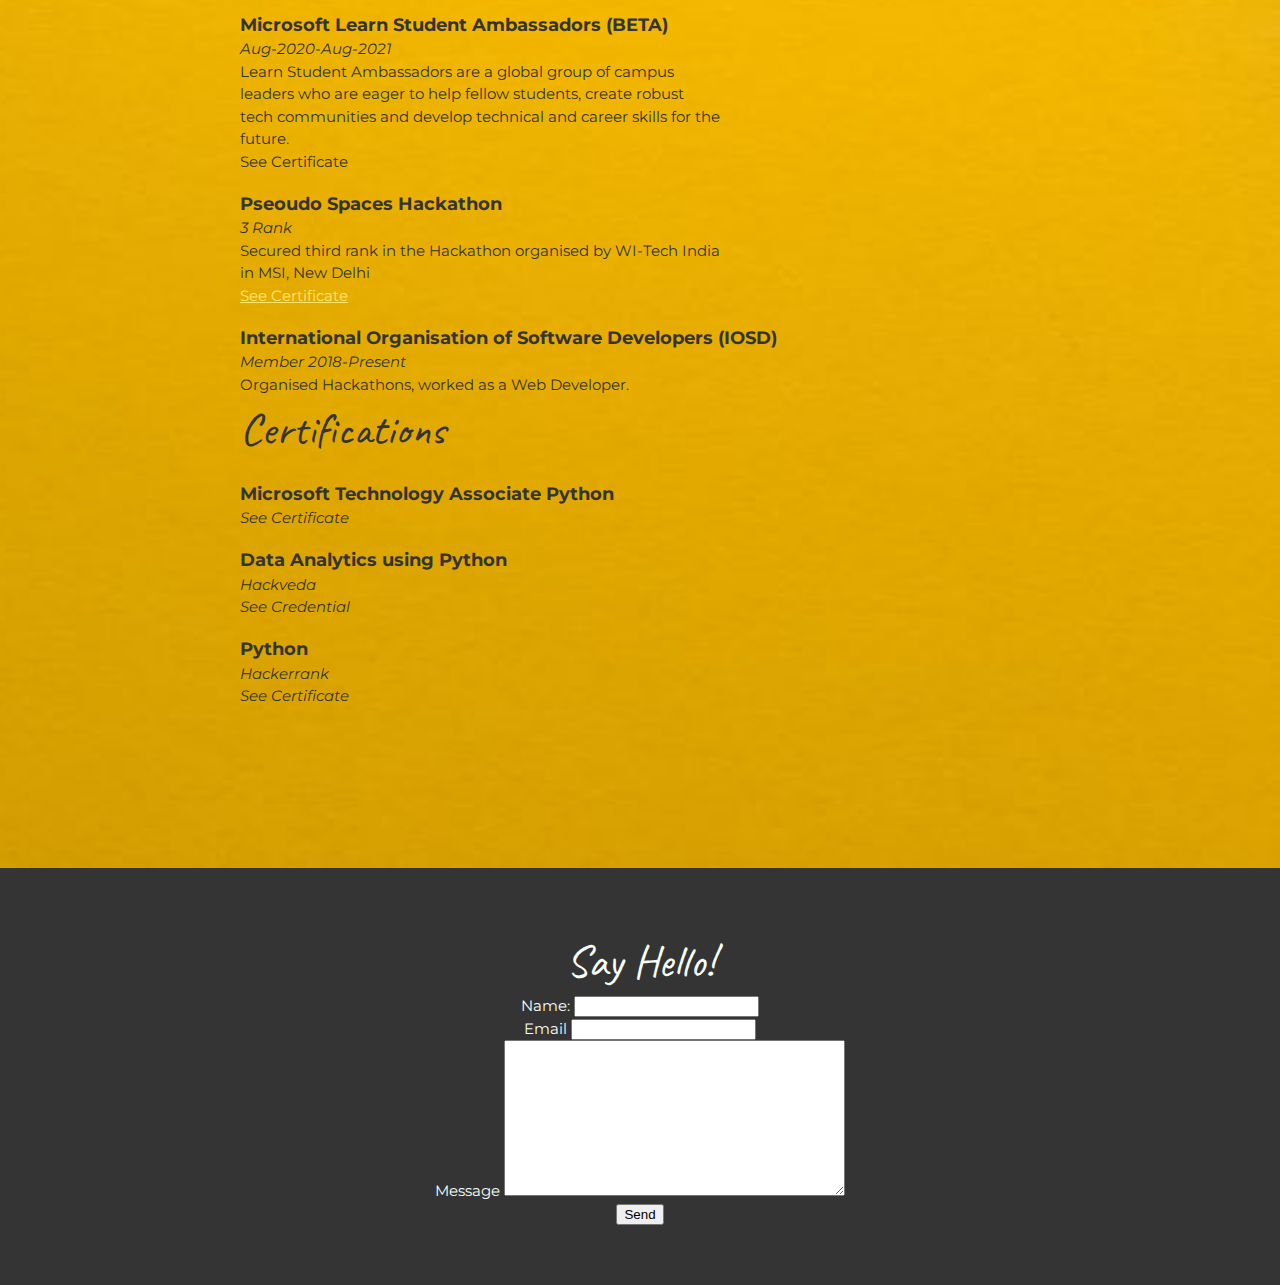
==== commit ab7dfef4: "Update index.html" ====
--- a/index.html
+++ b/index.html
@@ -26,6 +26,11 @@
       <header>
         <div class="content-wrap" alt="Abhishek Shukla">
           <h1>Abhishek Shukla</h1>
+          <video width="320" height="240" controls>
+          <source src="https://github.com/abhishek-shukla21/abhishek-shukla21.github.io/blob/main/images/WhatsApp%20Video%202022-03-20%20at%204.32.11%20PM.mp4" type="video/mp4">
+        
+
+          </video>
           <h2>Web Developer</h2> 
           
             <p>Dedicated and efficient Web developer with 1+ years experience, 
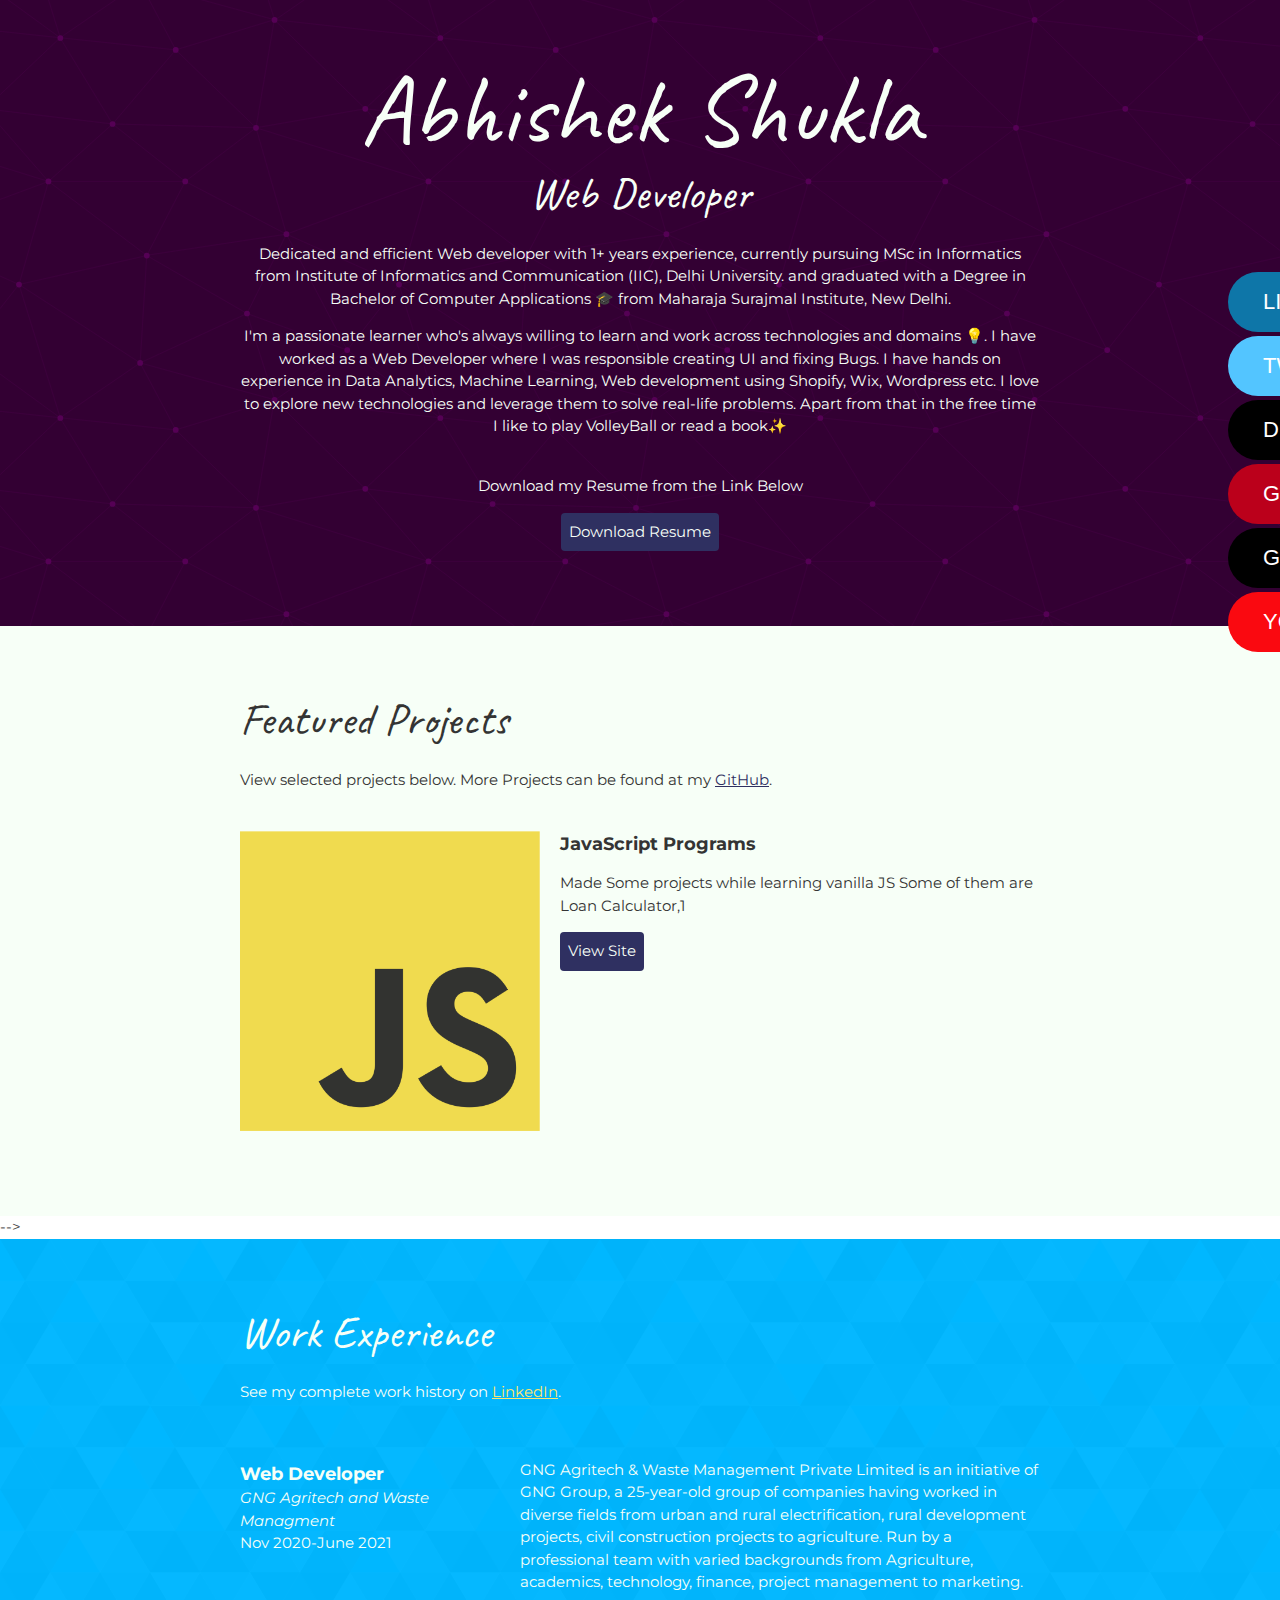
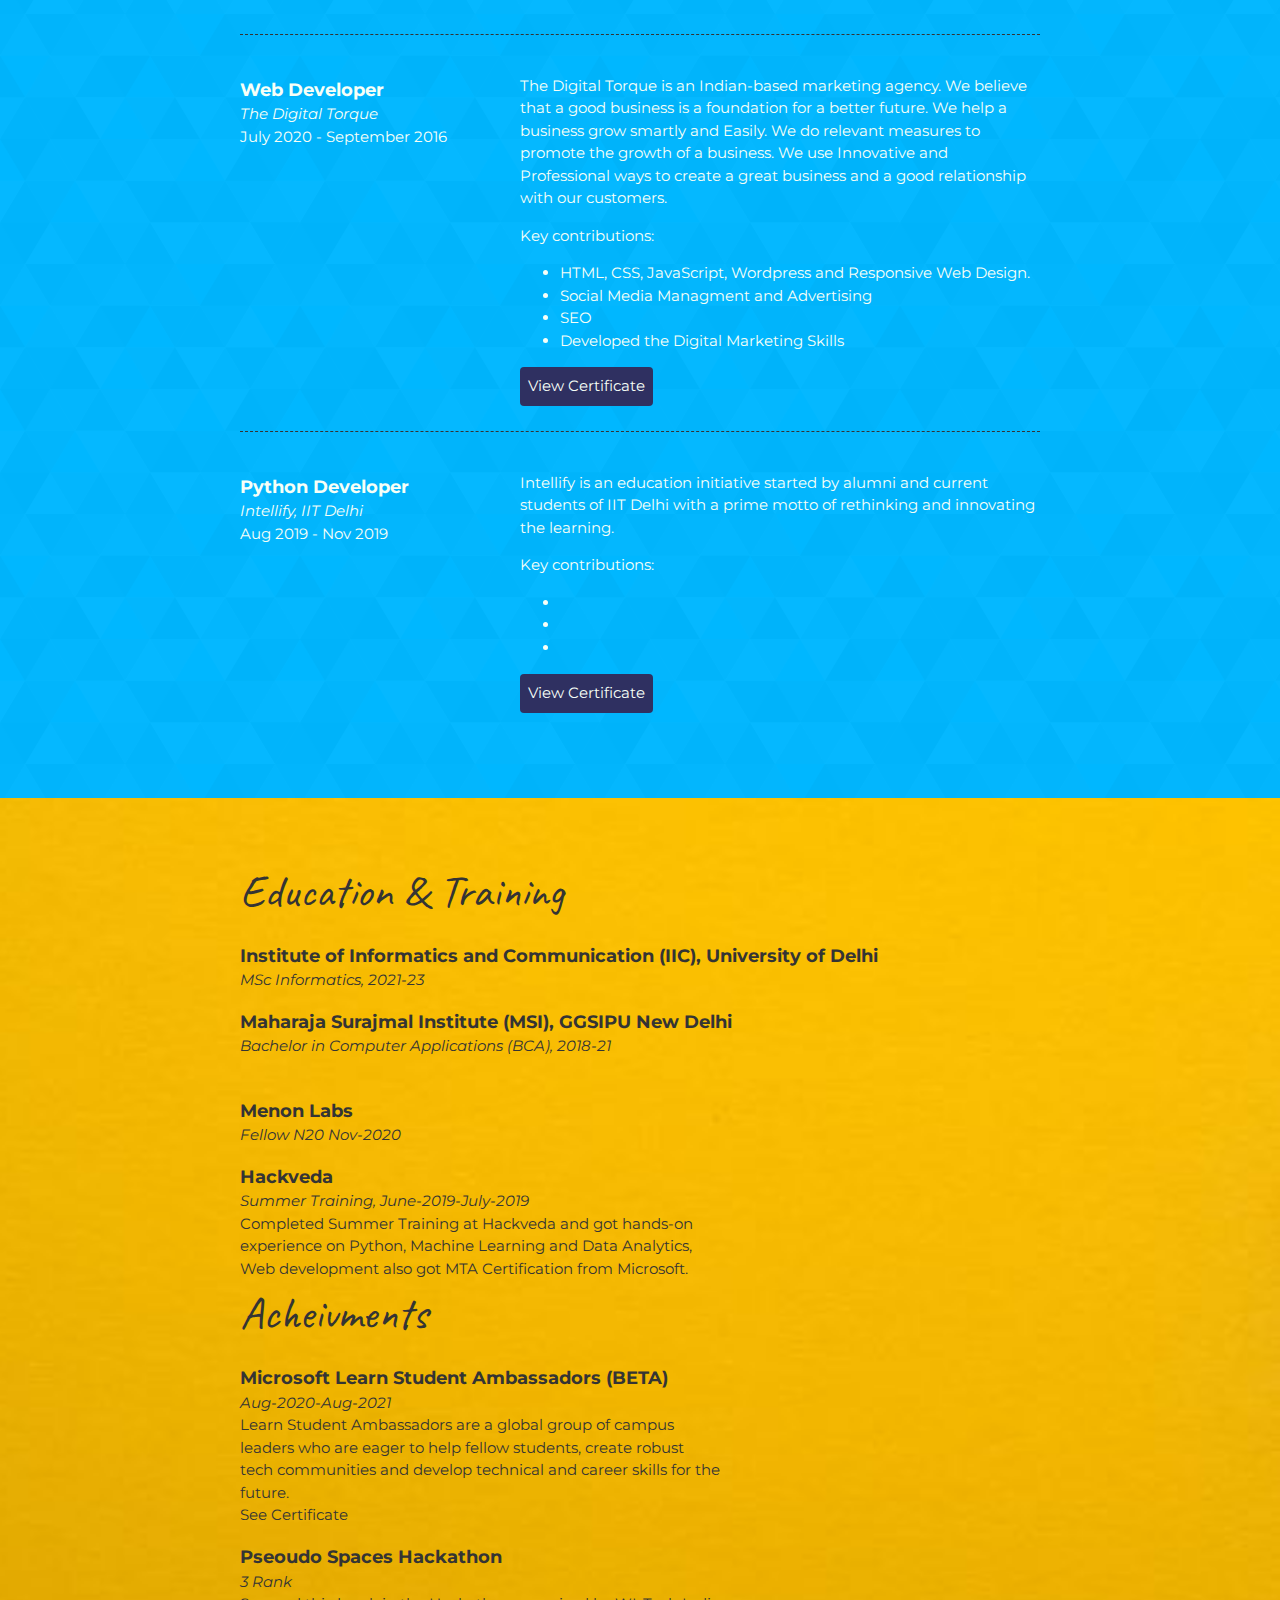
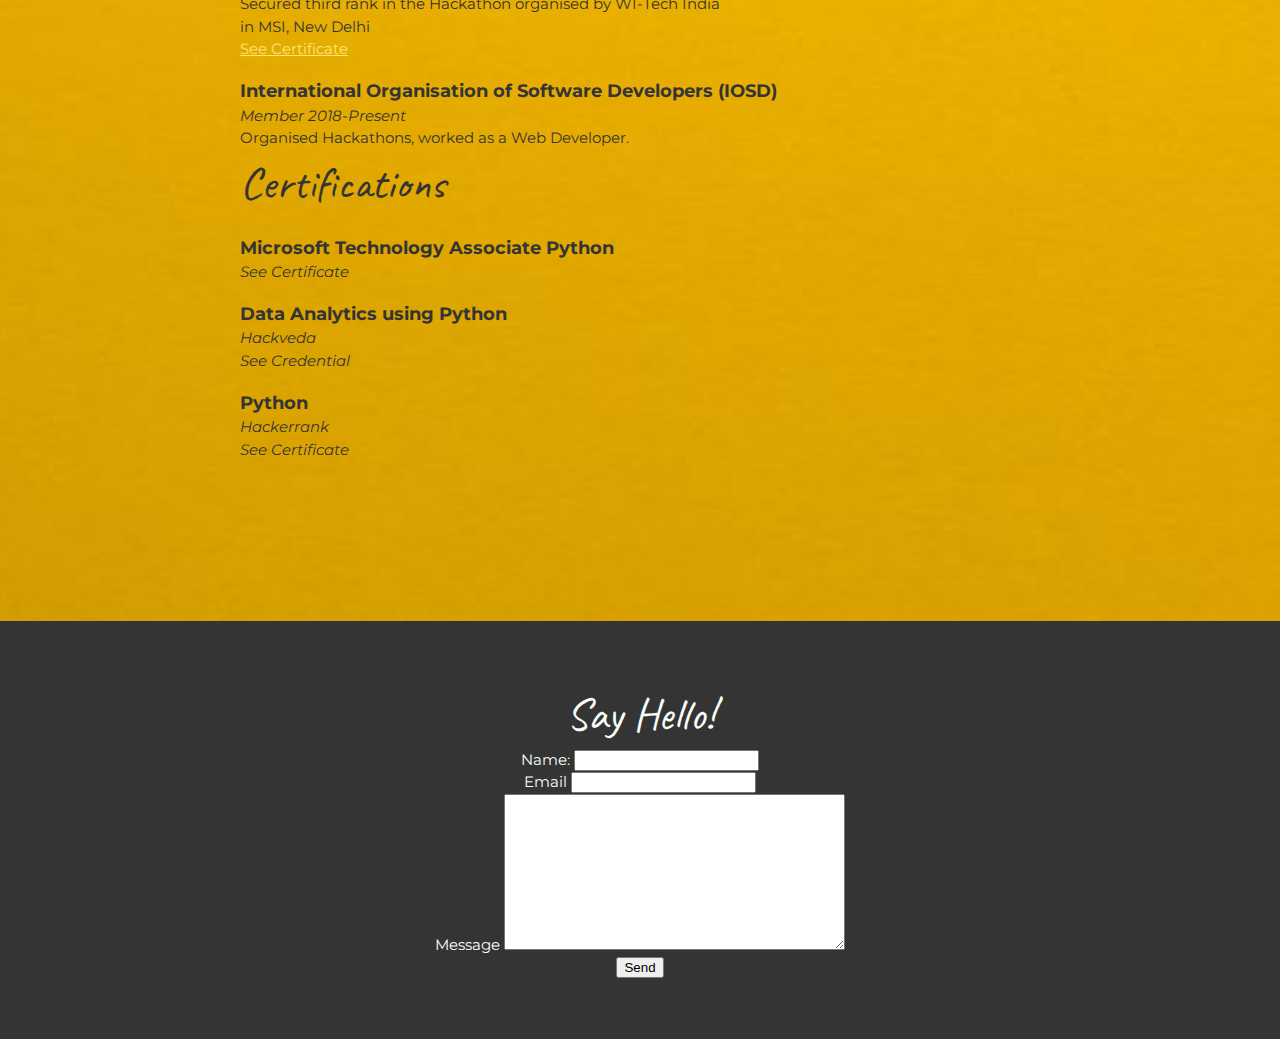
==== commit 9c537055: "Update index.html" ====
--- a/index.html
+++ b/index.html
@@ -26,11 +26,7 @@
       <header>
         <div class="content-wrap" alt="Abhishek Shukla">
           <h1>Abhishek Shukla</h1>
-          <video width="320" height="240" controls>
-          <source src="https://github.com/abhishek-shukla21/abhishek-shukla21.github.io/blob/main/images/WhatsApp%20Video%202022-03-20%20at%204.32.11%20PM.mp4" type="video/mp4">
-        
-
-          </video>
+         
           <h2>Web Developer</h2> 
           
             <p>Dedicated and efficient Web developer with 1+ years experience, 
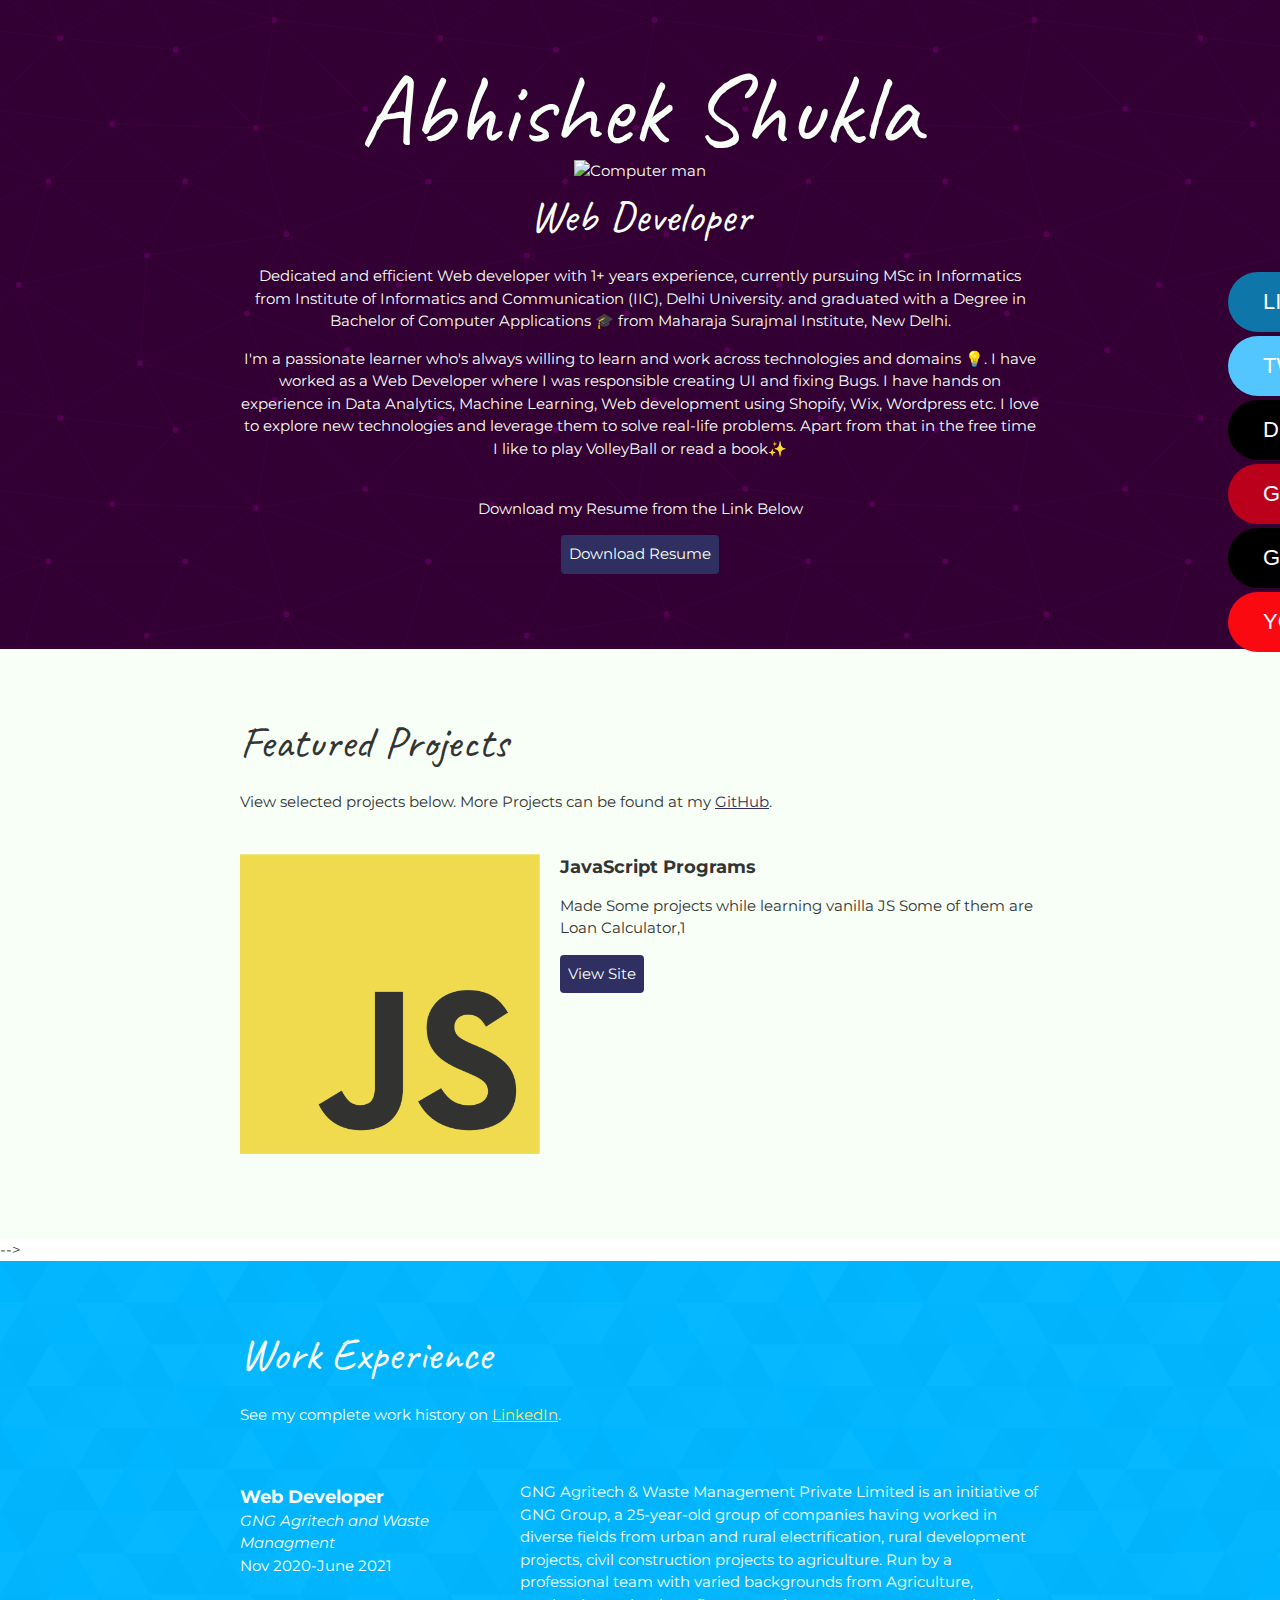
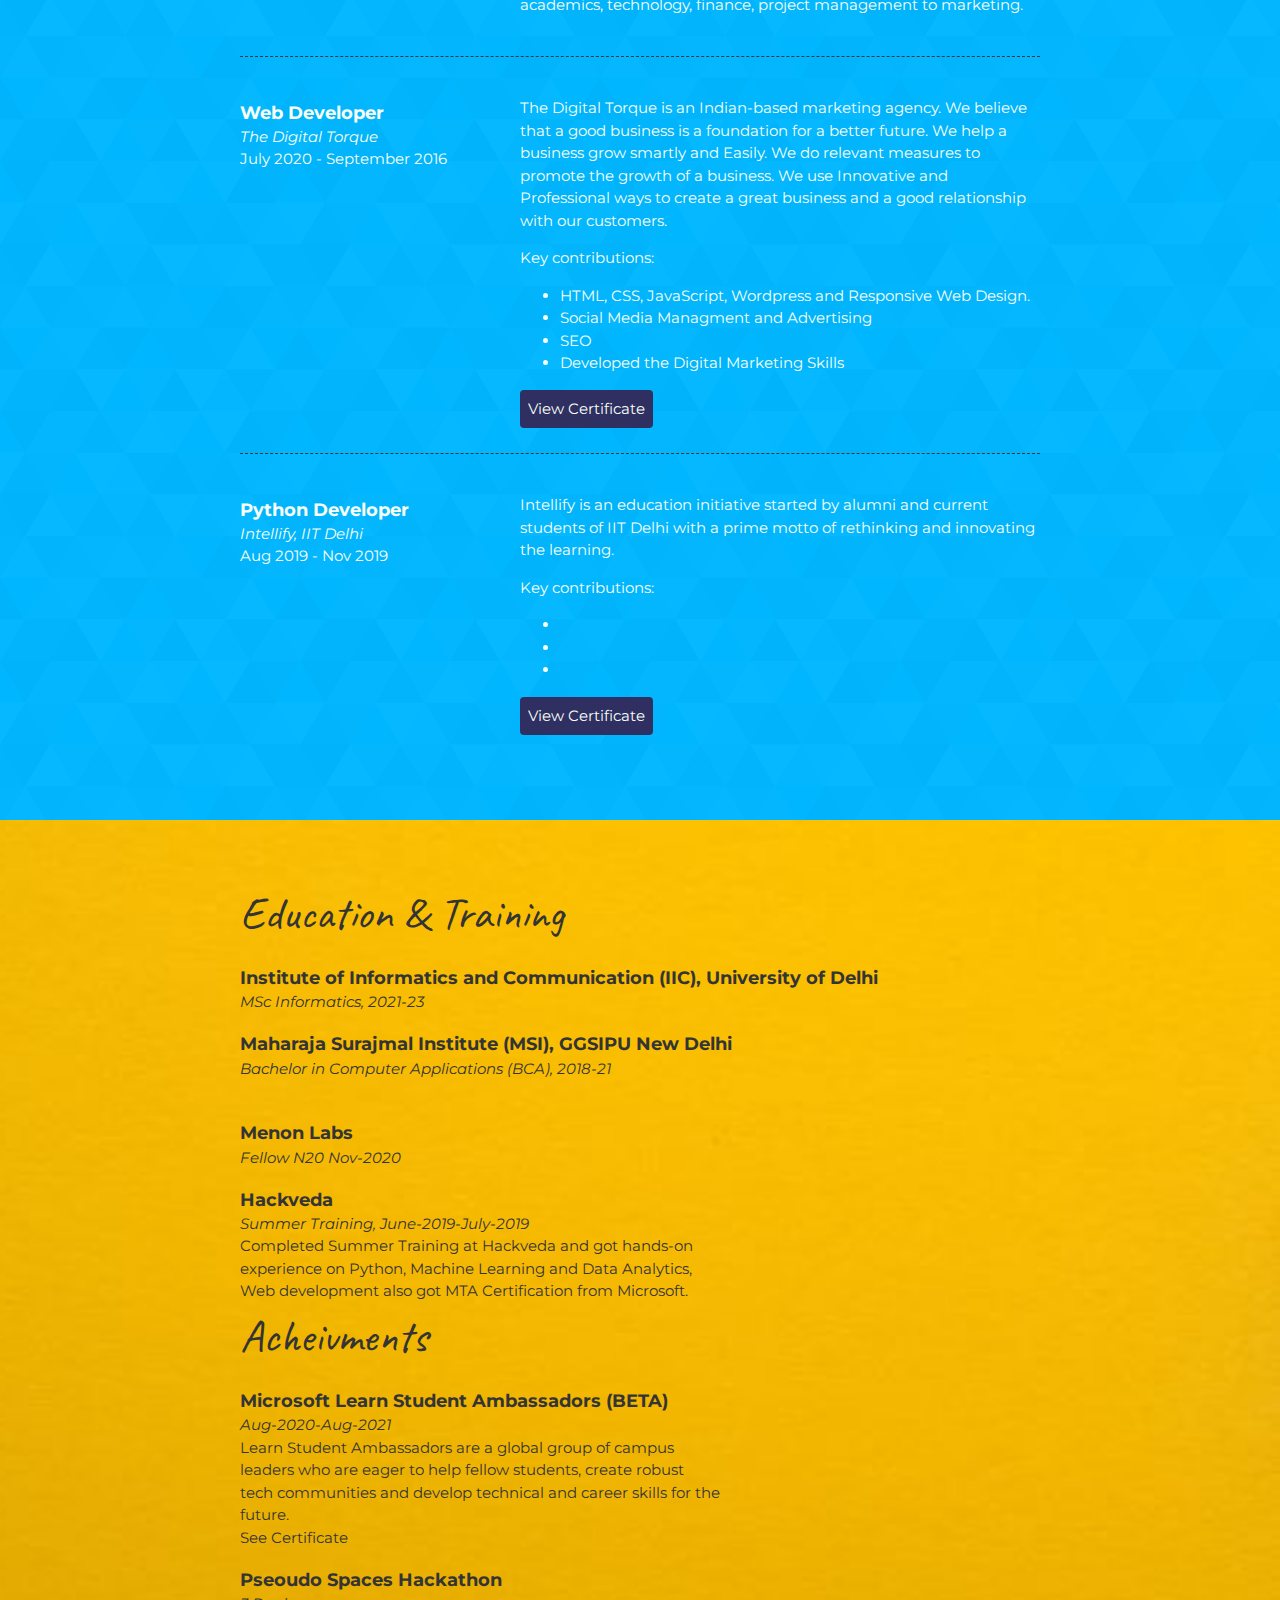
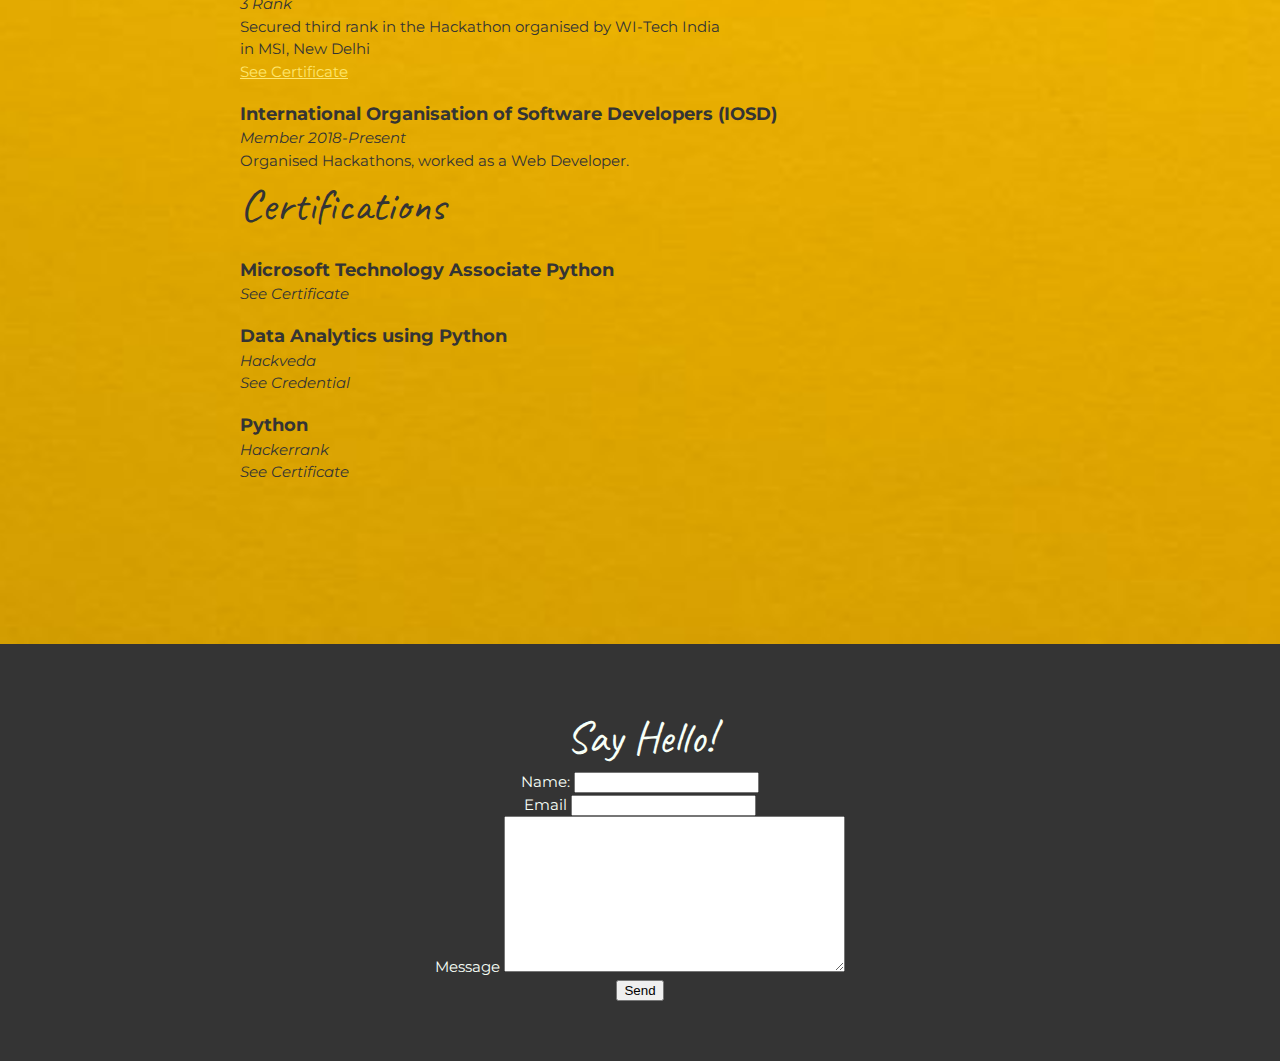
==== commit 493ec922: "Update index.html" ====
--- a/index.html
+++ b/index.html
@@ -26,6 +26,7 @@
       <header>
         <div class="content-wrap" alt="Abhishek Shukla">
           <h1>Abhishek Shukla</h1>
+          <img src="https://github.com/abhishek-shukla21/abhishek-shukla21.github.io/blob/main/images/ezgif.com-gif-maker%20(2).gif" alt="Computer man" ">
          
           <h2>Web Developer</h2> 
           
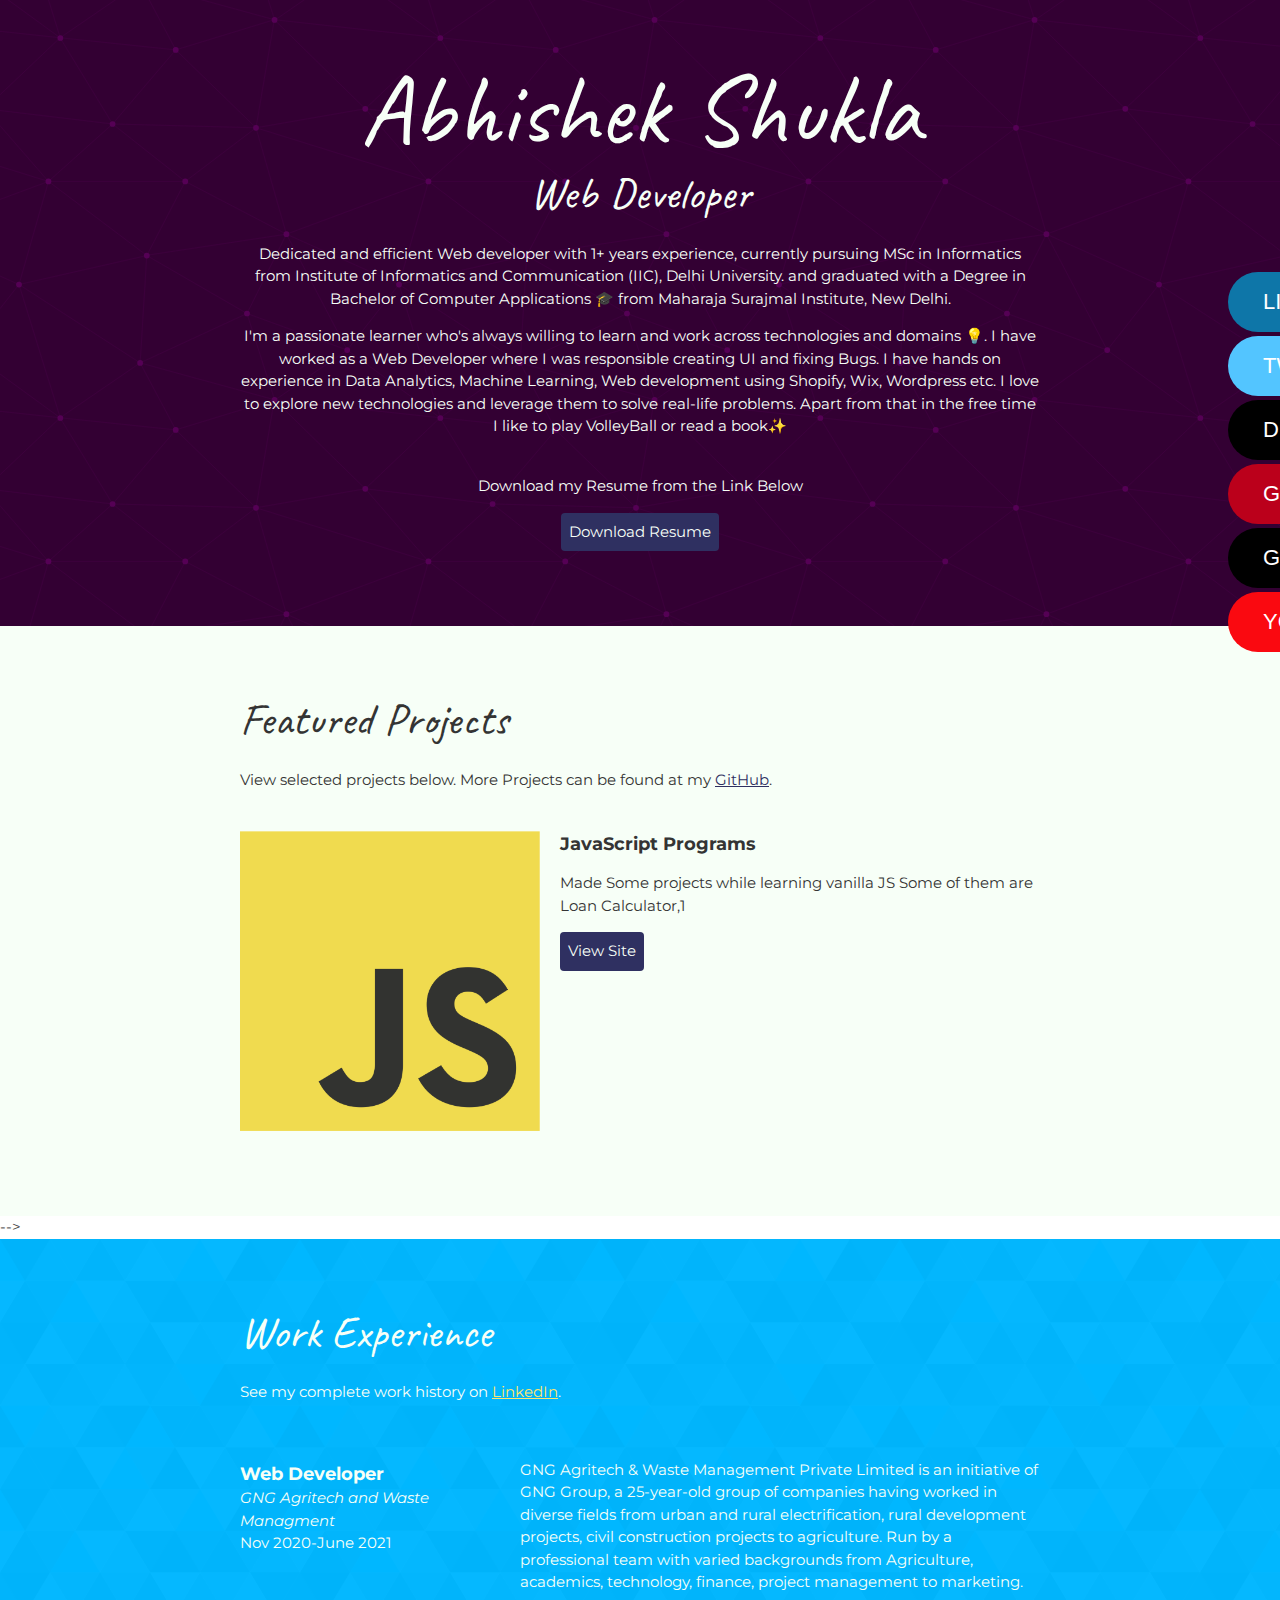
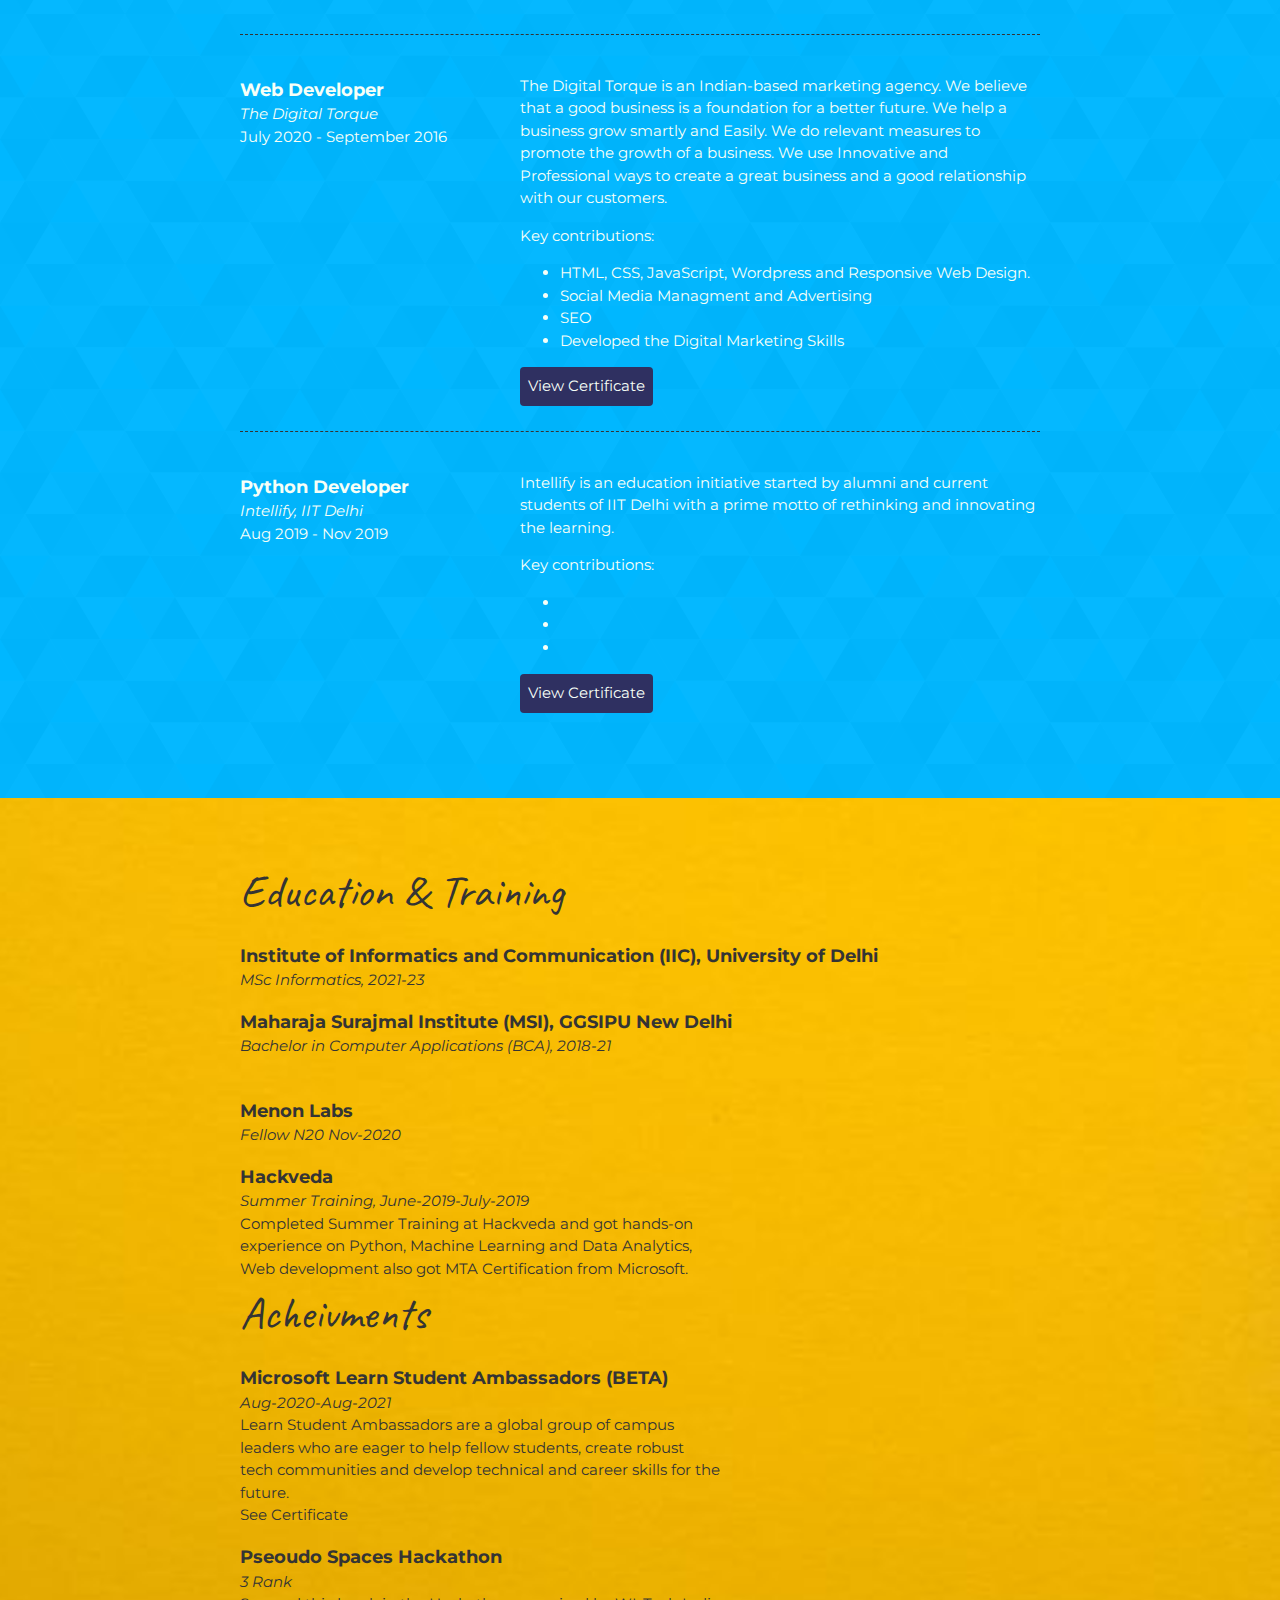
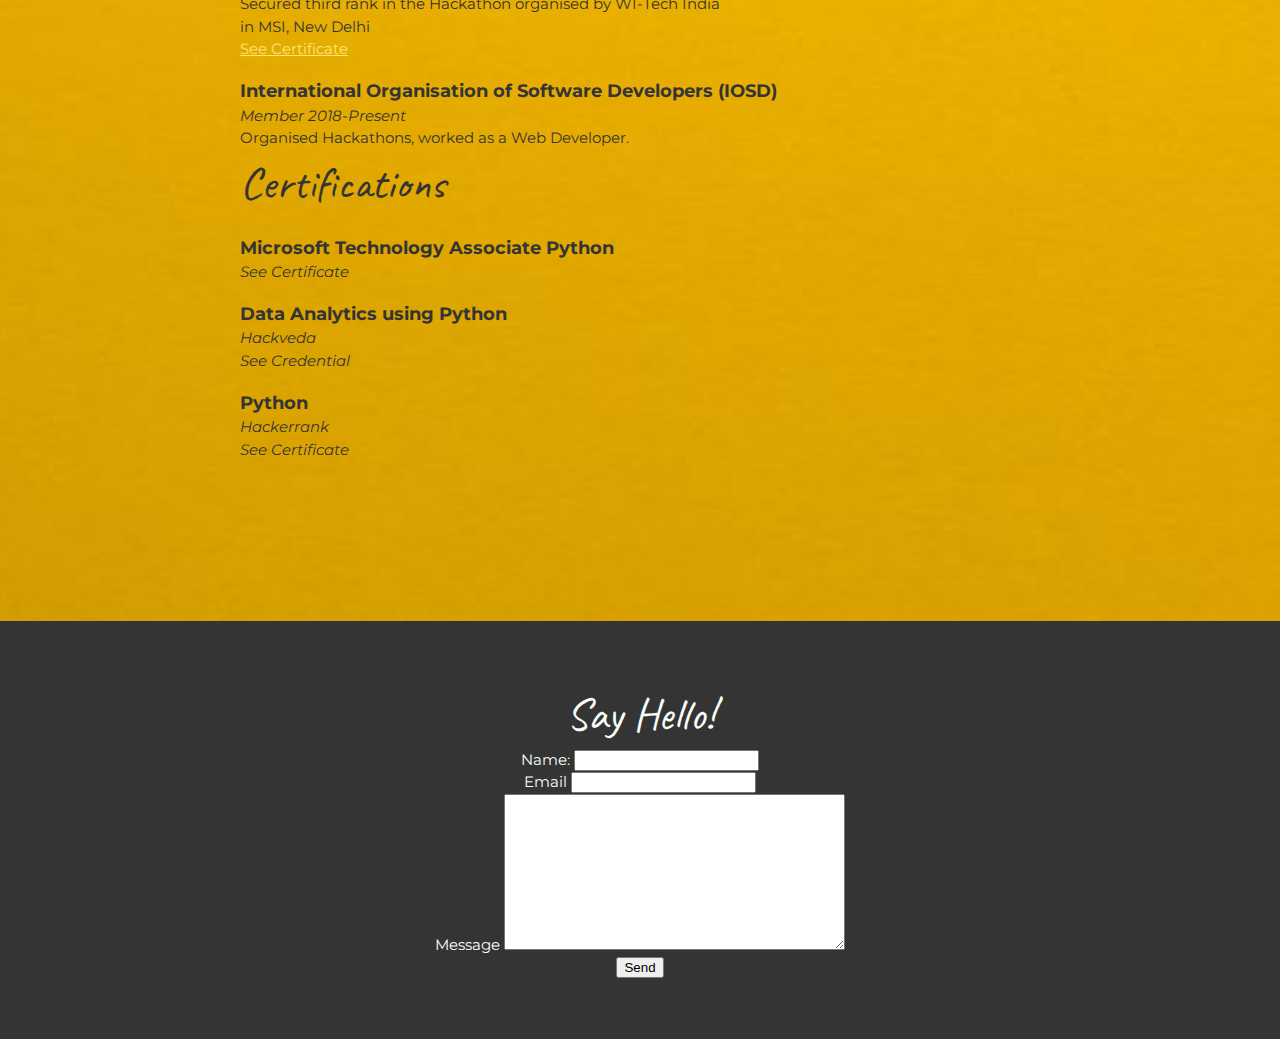
==== commit 8649e082: "Update index.html" ====
--- a/index.html
+++ b/index.html
@@ -26,8 +26,7 @@
       <header>
         <div class="content-wrap" alt="Abhishek Shukla">
           <h1>Abhishek Shukla</h1>
-          <img src="https://github.com/abhishek-shukla21/abhishek-shukla21.github.io/blob/main/images/ezgif.com-gif-maker%20(2).gif" alt="Computer man" ">
-         
+               
           <h2>Web Developer</h2> 
           
             <p>Dedicated and efficient Web developer with 1+ years experience, 
